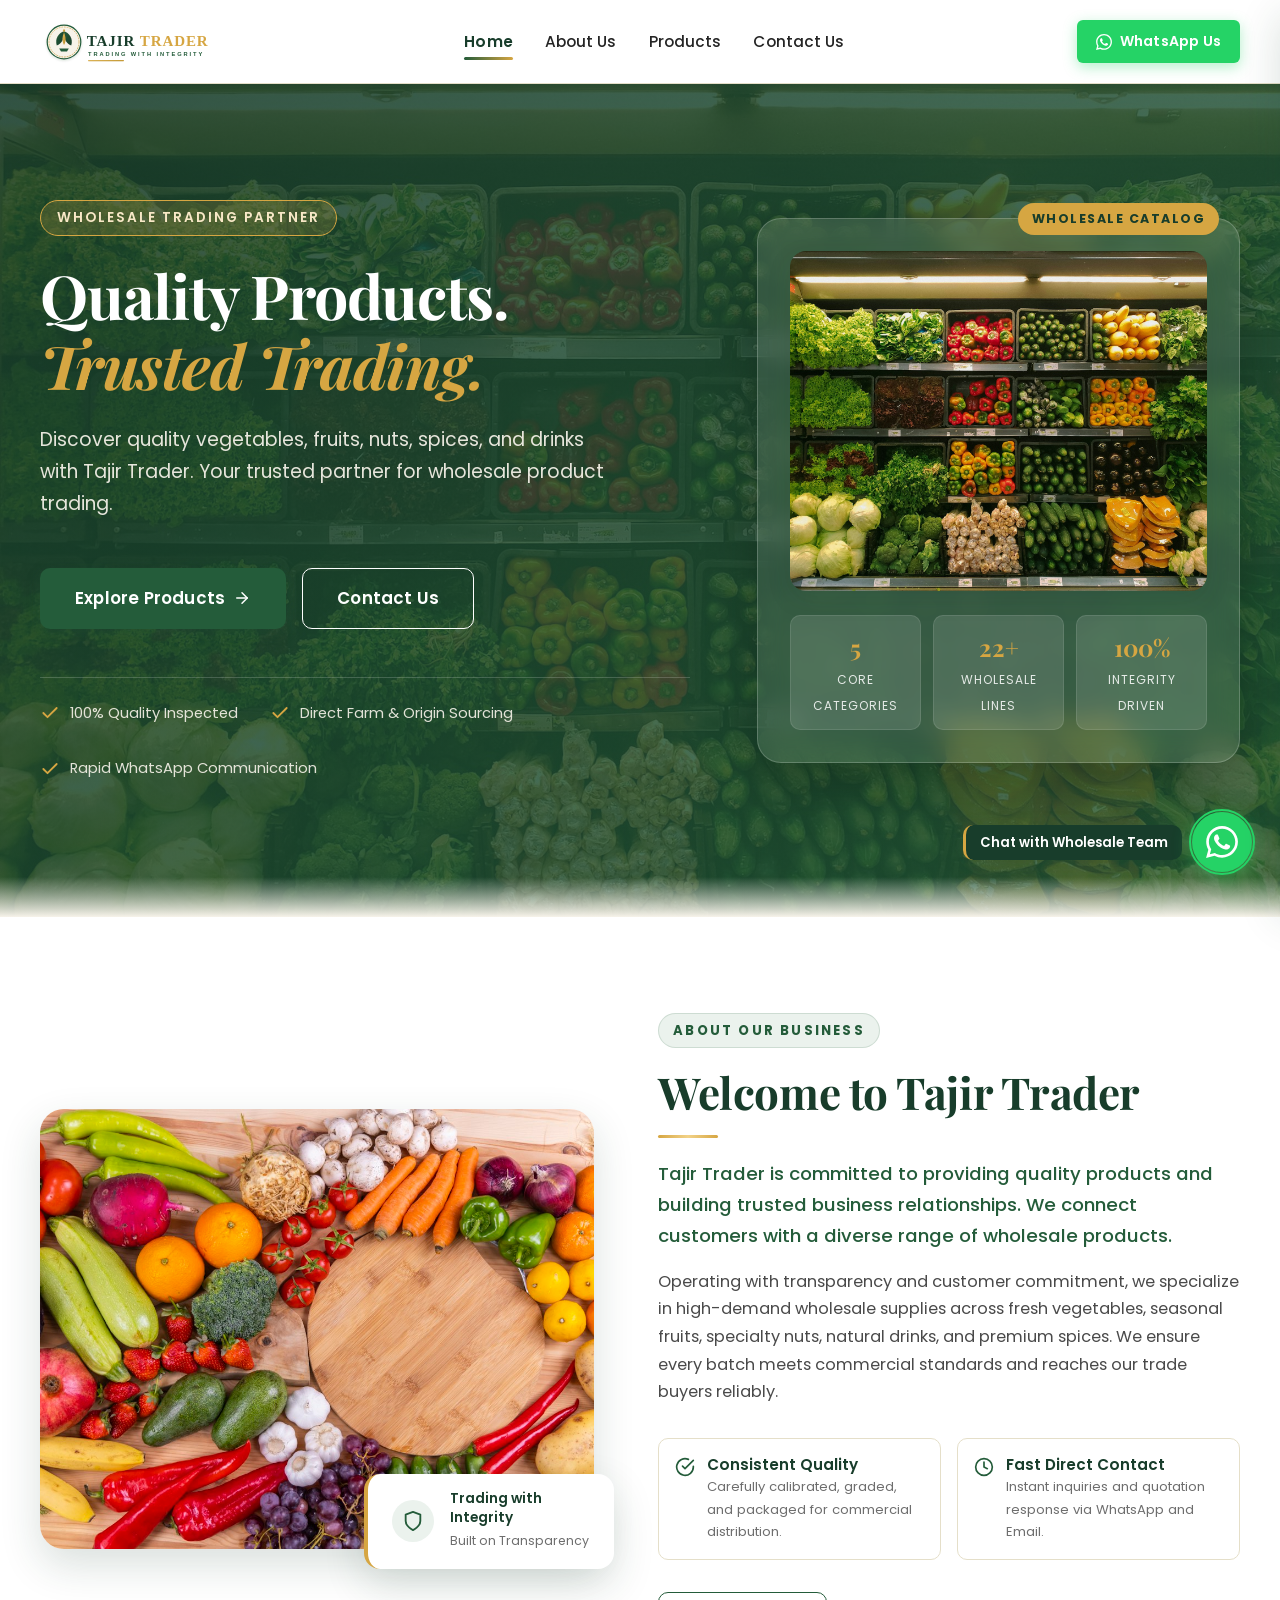
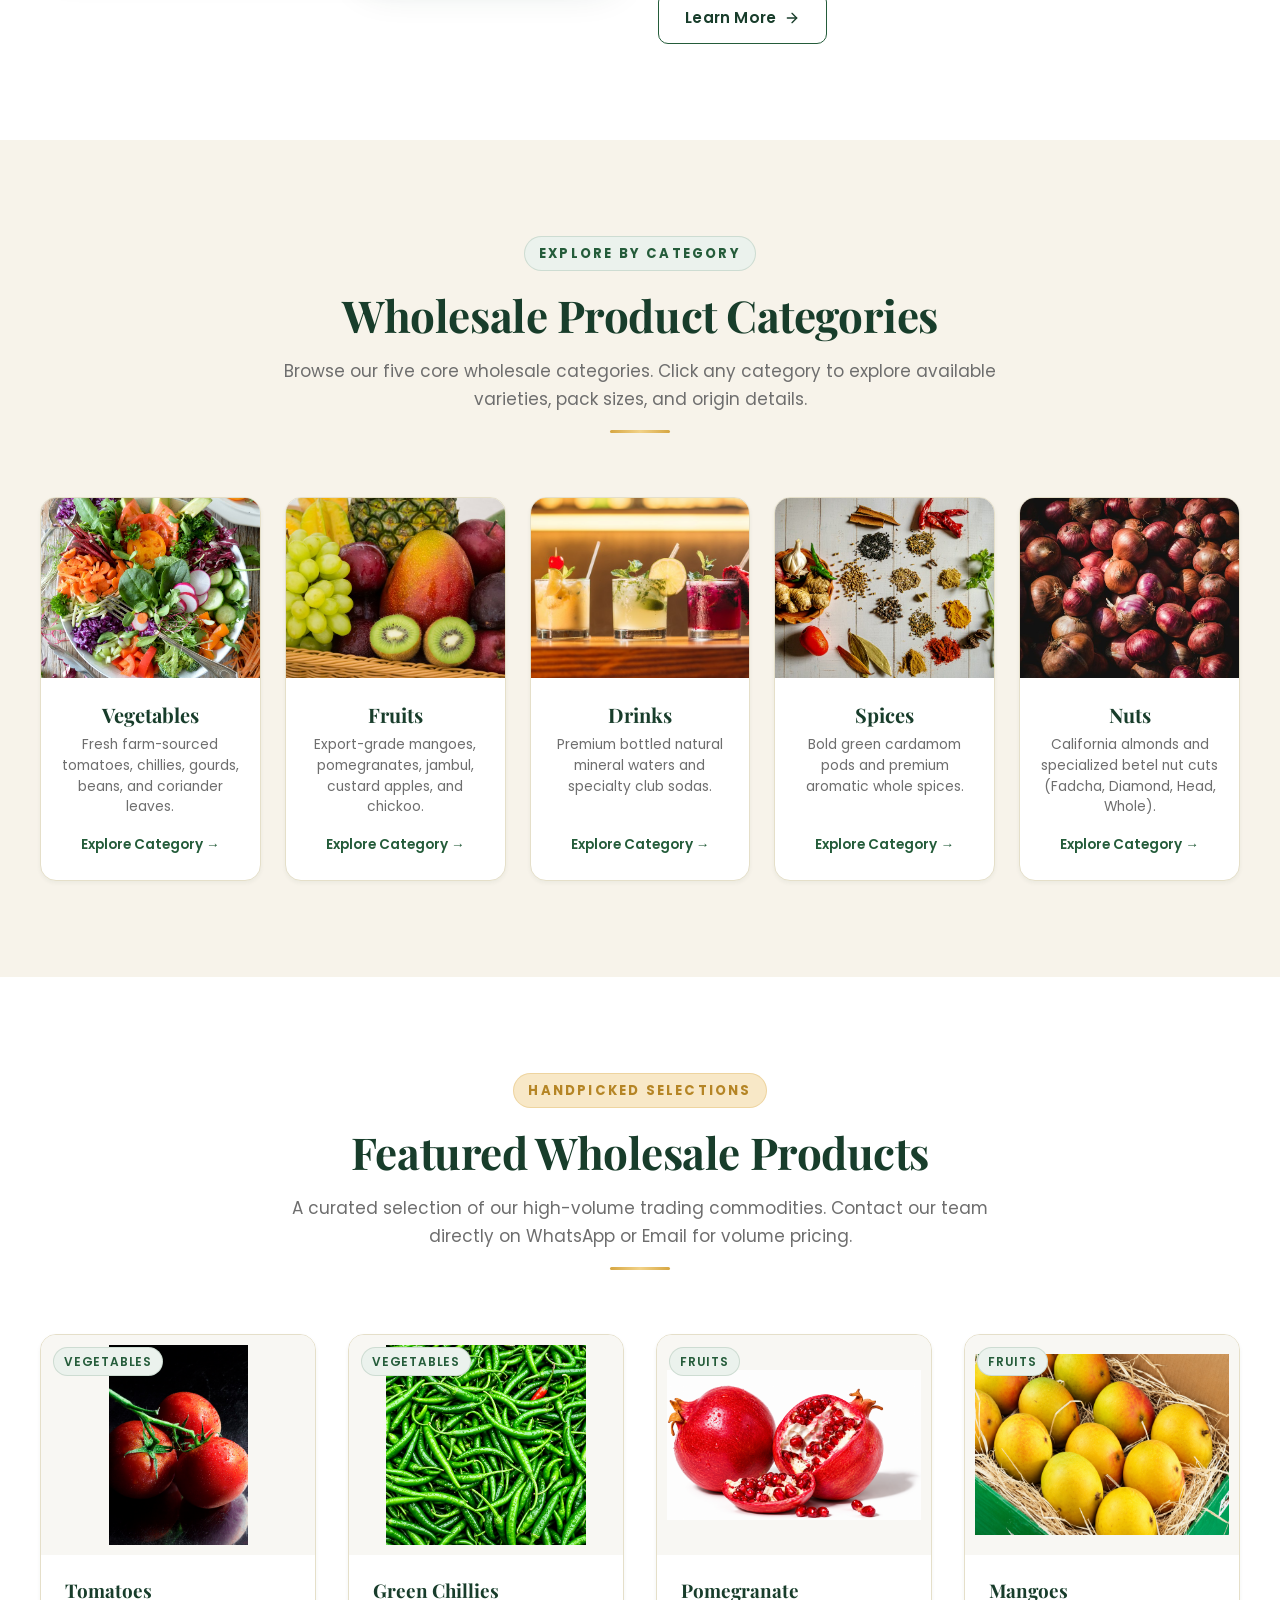
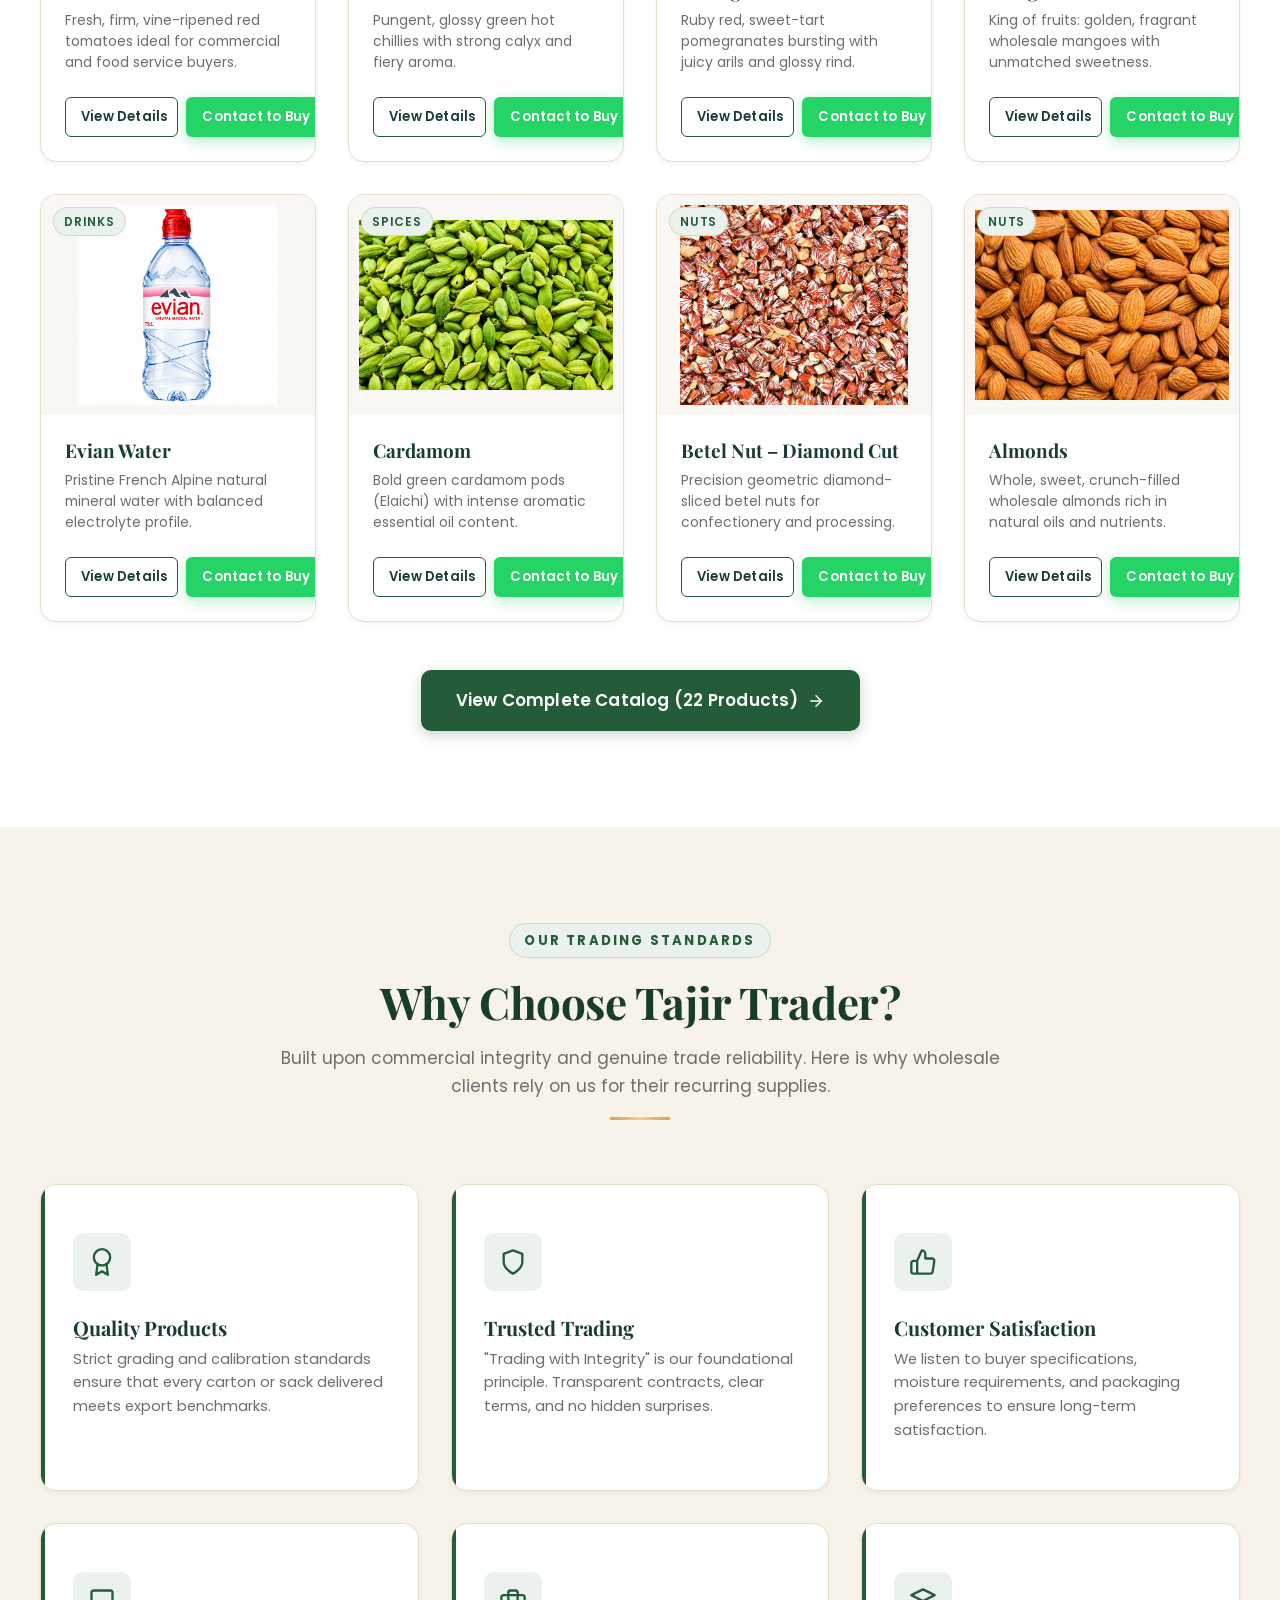
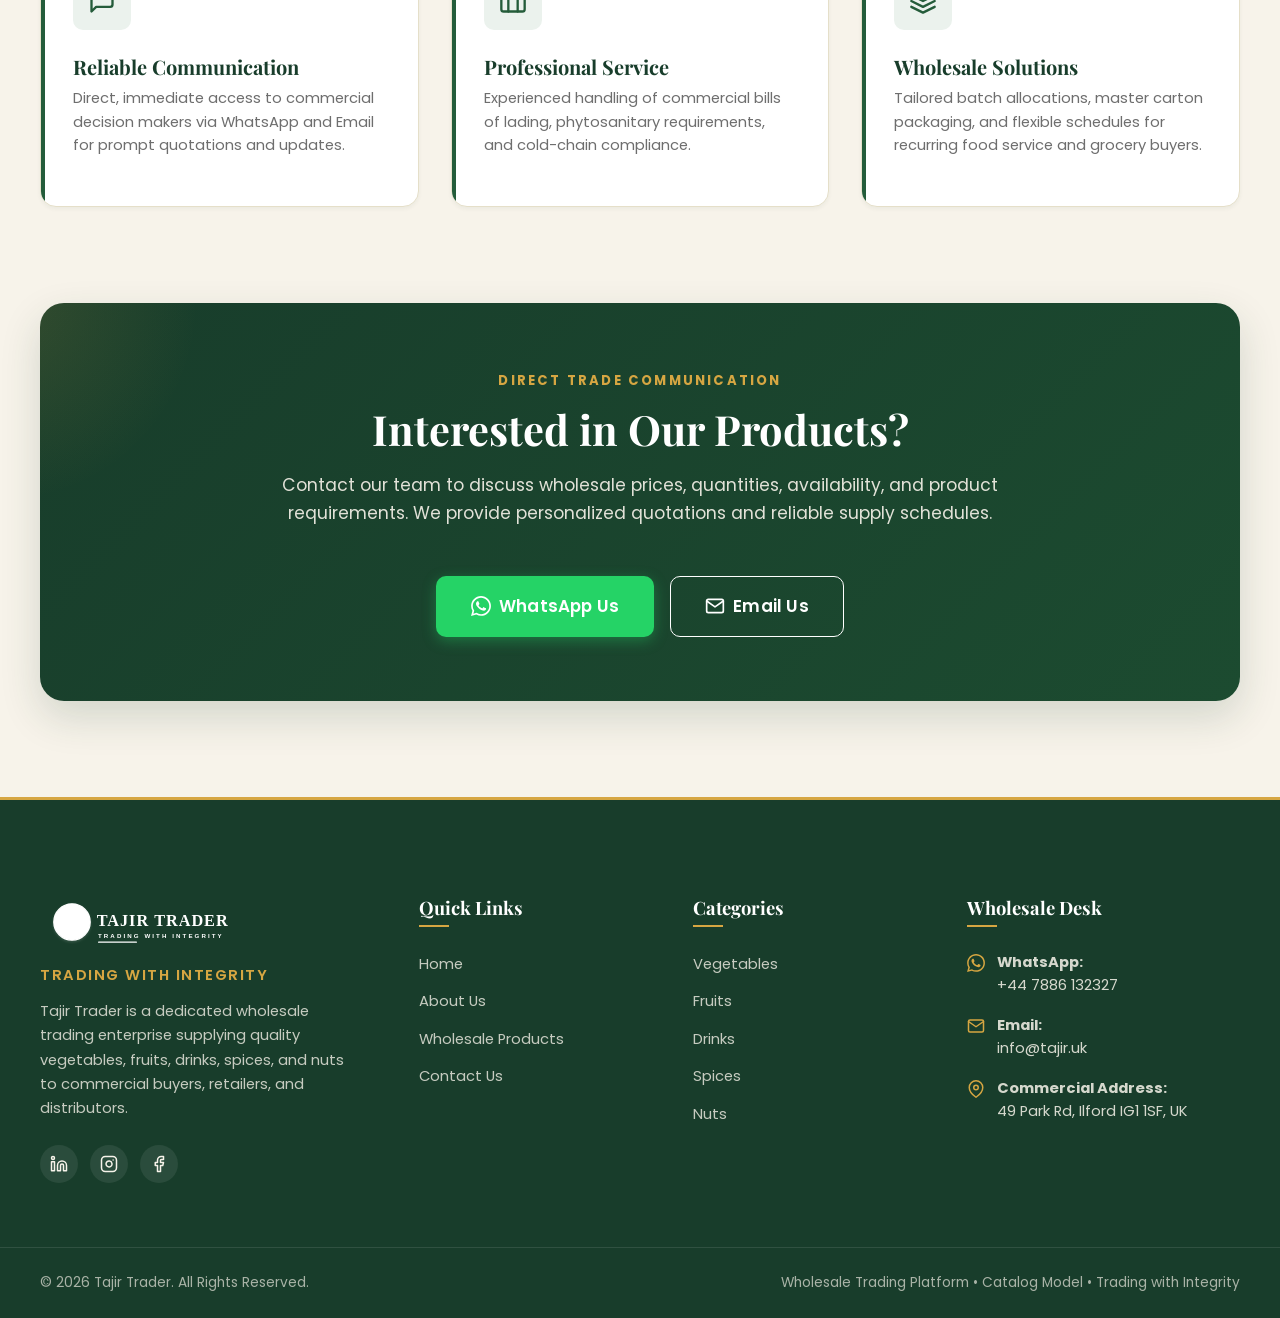
==== index.html @ 96a00ae2 "Initial commit" ====
<!DOCTYPE html>
<html lang="en">

<head>
    <meta charset="UTF-8">
    <meta name="viewport" content="width=device-width, initial-scale=1.0">
    <title>Tajir Trader — Quality Products. Trusted Trading. | Wholesale Product Catalog</title>
    <meta name="description"
        content="Discover premium wholesale vegetables, fruits, nuts, spices, and drinks with Tajir Trader. Trading with integrity for commercial partners worldwide.">
    <meta name="keywords"
        content="Tajir Trader, wholesale trading, wholesale vegetables, wholesale fruits, wholesale nuts, wholesale spices, wholesale drinks, bulk supply">

    <!-- Open Graph Metadata -->
    <meta property="og:title" content="Tajir Trader — Wholesale Trading Website">
    <meta property="og:description"
        content="Trading with Integrity. Explore our wholesale catalog of vegetables, fruits, drinks, spices, and nuts. Contact directly via WhatsApp or Email.">
    <meta property="og:type" content="website">
    <meta property="og:image" content="assets/images/hero-banner.jpg">

    <!-- Favicon -->
    <link rel="icon" type="image/svg+xml" href="assets/icons/favicon.svg">
    <link rel="alternate icon" type="image/png" href="assets/icons/favicon.png">

    <!-- Google Fonts -->
    <link rel="preconnect" href="https://fonts.googleapis.com">
    <link rel="preconnect" href="https://fonts.gstatic.com" crossorigin>
    <link
        href="https://fonts.googleapis.com/css2?family=Playfair+Display:ital,wght@0,600;0,700;0,800;1,600&family=Poppins:wght@400;500;600;700&display=swap"
        rel="stylesheet">

    <!-- Stylesheets -->
    <link rel="stylesheet" href="css/style.css">
    <link rel="stylesheet" href="css/responsive.css">
</head>

<body>

    <!-- ====================================================================
         SECTION 1: SITE HEADER
         ==================================================================== -->
    <header class="site-header" id="siteHeader">
        <div class="container header-container">
            <!-- Brand Identity -->
            <a href="index.html" class="brand-link" aria-label="Tajir Trader — Homepage">
                <img src="assets/images/logo.svg" alt="Tajir Trader Logo" class="brand-logo-img" width="220"
                    height="55">
            </a>

            <!-- Desktop Navigation -->
            <nav class="main-nav" aria-label="Primary Navigation">
                <ul class="nav-list">
                    <li><a href="index.html" class="nav-link active">Home</a></li>
                    <li><a href="about.html" class="nav-link">About Us</a></li>
                    <li><a href="products.html" class="nav-link">Products</a></li>
                    <li><a href="contact.html" class="nav-link">Contact Us</a></li>
                </ul>
            </nav>

            <!-- Quick WhatsApp Action & Mobile Toggle -->
            <div class="header-actions">
                <button type="button" class="btn btn-whatsapp btn-sm header-cta-btn" onclick="contactOnWhatsApp('')"
                    title="Chat directly with our wholesale team">
                    <svg xmlns="http://www.w3.org/2000/svg" width="16" height="16" viewBox="0 0 24 24"
                        fill="currentColor">
                        <path
                            d="M.057 24l1.687-6.163c-1.041-1.804-1.588-3.849-1.587-5.946.003-6.556 5.338-11.891 11.893-11.891 3.181.001 6.167 1.24 8.413 3.488 2.245 2.248 3.481 5.236 3.48 8.414-.003 6.557-5.338 11.892-11.893 11.892-1.99-.001-3.951-.5-5.688-1.448l-6.305 1.654zm6.597-3.807c1.676.995 3.276 1.591 5.392 1.592 5.448 0 9.886-4.434 9.889-9.885.002-5.462-4.415-9.89-9.881-9.892-5.452 0-9.887 4.434-9.889 9.884-.001 2.225.651 3.891 1.746 5.634l-.999 3.648 3.742-.981zm11.387-5.464c-.074-.124-.272-.198-.57-.347-.297-.149-1.758-.868-2.031-.967-.272-.099-.47-.149-.669.149-.198.297-.768.967-.941 1.165-.173.198-.347.223-.644.074-.297-.149-1.255-.462-2.39-1.475-.883-.788-1.48-1.761-1.653-2.059-.173-.297-.018-.458.13-.606.134-.133.297-.347.446-.521.151-.172.2-.296.3-.495.099-.198.05-.372-.025-.521-.075-.148-.669-1.611-.916-2.206-.242-.579-.487-.501-.669-.51l-.57-.01c-.198 0-.52.074-.792.372s-1.04 1.016-1.04 2.479 1.065 2.876 1.213 3.074c.149.198 2.095 3.2 5.076 4.487.709.306 1.263.489 1.694.626.712.226 1.36.194 1.872.118.571-.085 1.758-.719 2.006-1.413.248-.695.248-1.29.173-1.414z" />
                    </svg>
                    <span class="btn-text">WhatsApp Us</span>
                </button>
                <button type="button" class="menu-toggle" id="menuToggle" aria-label="Toggle navigation menu"
                    aria-expanded="false">
                    <span class="hamburger-box">
                        <span class="hamburger-line"></span>
                        <span class="hamburger-line"></span>
                        <span class="hamburger-line"></span>
                    </span>
                </button>
            </div>
        </div>
    </header>

    <!-- Mobile Navigation Drawer -->
    <div class="mobile-nav-backdrop" id="mobileNavBackdrop"></div>
    <div class="mobile-nav-drawer" id="mobileNavDrawer" aria-hidden="true">
        <div>
            <div class="mobile-nav-header">
                <img src="assets/images/logo.svg" alt="Tajir Trader Logo" style="height: 38px; width: auto;">
                <button type="button" class="mobile-nav-close-btn" id="mobileNavClose" aria-label="Close navigation menu">&times;</button>
            </div>
            <ul class="mobile-nav-list">
                <li><a href="index.html" class="mobile-nav-link active">Home <span>&rarr;</span></a></li>
                <li><a href="about.html" class="mobile-nav-link">About Us <span>&rarr;</span></a></li>
                <li><a href="products.html" class="mobile-nav-link">Products <span>&rarr;</span></a></li>
                <li><a href="contact.html" class="mobile-nav-link">Contact Us <span>&rarr;</span></a></li>
            </ul>
        </div>
        <div class="mobile-nav-contact">
            <button type="button" class="btn btn-whatsapp" onclick="contactOnWhatsApp('')" style="width: 100%;">
                WhatsApp Inquiry
            </button>
            <a href="mailto:info@tajir.uk?subject=General%20Wholesale%20Inquiry%20%E2%80%93%20Tajir%20Trader" class="btn btn-secondary" onclick="contactByEmail(''); return true;" target="_blank" rel="noopener noreferrer" style="width: 100%; display: flex; align-items: center; justify-content: center;">
                Email Inquiries
            </a>
        </div>
    </div>

    <main>
        <!-- ====================================================================
             SECTION 2: HERO SECTION
             ==================================================================== -->
        <section class="hero-section">
            <div class="container hero-grid">
                <div class="hero-content">
                    <span class="hero-tag">Wholesale Trading Partner</span>
                    <h1 class="hero-title">
                        Quality Products. <span>Trusted Trading.</span>
                    </h1>
                    <p class="hero-description">
                        Discover quality vegetables, fruits, nuts, spices, and drinks with Tajir Trader. Your trusted
                        partner for wholesale product trading.
                    </p>
                    <div class="hero-actions">
                        <a href="products.html" class="btn btn-primary btn-lg">
                            Explore Products
                            <svg xmlns="http://www.w3.org/2000/svg" width="18" height="18" viewBox="0 0 24 24"
                                fill="none" stroke="currentColor" stroke-width="2" stroke-linecap="round"
                                stroke-linejoin="round">
                                <line x1="5" y1="12" x2="19" y2="12"></line>
                                <polyline points="12 5 19 12 12 19"></polyline>
                            </svg>
                        </a>
                        <a href="contact.html" class="btn btn-outline-white btn-lg">
                            Contact Us
                        </a>
                    </div>
                    <div class="hero-highlights">
                        <div class="highlight-item">
                            <svg xmlns="http://www.w3.org/2000/svg" width="20" height="20" viewBox="0 0 24 24"
                                fill="none" stroke="currentColor" stroke-width="2.2" stroke-linecap="round"
                                stroke-linejoin="round">
                                <polyline points="20 6 9 17 4 12"></polyline>
                            </svg>
                            <span>100% Quality Inspected</span>
                        </div>
                        <div class="highlight-item">
                            <svg xmlns="http://www.w3.org/2000/svg" width="20" height="20" viewBox="0 0 24 24"
                                fill="none" stroke="currentColor" stroke-width="2.2" stroke-linecap="round"
                                stroke-linejoin="round">
                                <polyline points="20 6 9 17 4 12"></polyline>
                            </svg>
                            <span>Direct Farm & Origin Sourcing</span>
                        </div>
                        <div class="highlight-item">
                            <svg xmlns="http://www.w3.org/2000/svg" width="20" height="20" viewBox="0 0 24 24"
                                fill="none" stroke="currentColor" stroke-width="2.2" stroke-linecap="round"
                                stroke-linejoin="round">
                                <polyline points="20 6 9 17 4 12"></polyline>
                            </svg>
                            <span>Rapid WhatsApp Communication</span>
                        </div>
                    </div>
                </div>

                <div class="hero-visual">
                    <div class="hero-card-stack">
                        <span class="hero-badge-overlay">Wholesale Catalog</span>
                        <div class="hero-produce-montage">
                            <img src="assets/images/hero-banner.jpg"
                                alt="Fresh Wholesale Produce Display — Tajir Trader" width="600" height="340">
                        </div>
                        <div class="hero-stats-bar">
                            <div class="hero-stat-box">
                                <span class="stat-num">5</span>
                                <span class="stat-label">Core Categories</span>
                            </div>
                            <div class="hero-stat-box">
                                <span class="stat-num">22+</span>
                                <span class="stat-label">Wholesale Lines</span>
                            </div>
                            <div class="hero-stat-box">
                                <span class="stat-num">100%</span>
                                <span class="stat-label">Integrity Driven</span>
                            </div>
                        </div>
                    </div>
                </div>
            </div>
        </section>

        <!-- ====================================================================
             SECTION 3: ABOUT INTRODUCTION
             ==================================================================== -->
        <section class="section section-alt">
            <div class="container">
                <div class="welcome-grid">
                    <div class="welcome-image-wrapper">
                        <img src="assets/images/about.jpg" alt="Wholesale Produce Harvest — Tajir Trader"
                            class="welcome-main-img" width="560" height="440" loading="lazy">
                        <div class="welcome-floating-badge">
                            <div class="badge-icon">
                                <svg xmlns="http://www.w3.org/2000/svg" width="22" height="22" viewBox="0 0 24 24"
                                    fill="none" stroke="currentColor" stroke-width="2" stroke-linecap="round"
                                    stroke-linejoin="round">
                                    <path d="M12 22s8-4 8-10V5l-8-3-8 3v7c0 6 8 10 8 10z"></path>
                                </svg>
                            </div>
                            <div>
                                <p>Trading with Integrity</p>
                                <span style="font-size: 0.78rem; color: #6E6E6E;">Built on Transparency</span>
                            </div>
                        </div>
                    </div>

                    <div class="welcome-text-content">
                        <span class="section-tag">About Our Business</span>
                        <h2 class="section-title">Welcome to Tajir Trader</h2>
                        <div class="gold-divider" style="margin: 0 0 20px 0;"></div>
                        <p class="welcome-lead">
                            Tajir Trader is committed to providing quality products and building trusted business
                            relationships. We connect customers with a diverse range of wholesale products.
                        </p>
                        <p>
                            Operating with transparency and customer commitment, we specialize in high-demand wholesale
                            supplies across fresh vegetables, seasonal fruits, specialty nuts, natural drinks, and
                            premium spices. We ensure every batch meets commercial standards and reaches our trade
                            buyers reliably.
                        </p>

                        <div class="welcome-pillars">
                            <div class="pillar-box">
                                <svg xmlns="http://www.w3.org/2000/svg" width="20" height="20" viewBox="0 0 24 24"
                                    fill="none" stroke="currentColor" stroke-width="2" stroke-linecap="round"
                                    stroke-linejoin="round">
                                    <path d="M22 11.08V12a10 10 0 1 1-5.93-9.14"></path>
                                    <polyline points="22 4 12 14.01 9 11.01"></polyline>
                                </svg>
                                <div>
                                    <h4>Consistent Quality</h4>
                                    <p>Carefully calibrated, graded, and packaged for commercial distribution.</p>
                                </div>
                            </div>
                            <div class="pillar-box">
                                <svg xmlns="http://www.w3.org/2000/svg" width="20" height="20" viewBox="0 0 24 24"
                                    fill="none" stroke="currentColor" stroke-width="2" stroke-linecap="round"
                                    stroke-linejoin="round">
                                    <circle cx="12" cy="12" r="10"></circle>
                                    <polyline points="12 6 12 12 16 14"></polyline>
                                </svg>
                                <div>
                                    <h4>Fast Direct Contact</h4>
                                    <p>Instant inquiries and quotation response via WhatsApp and Email.</p>
                                </div>
                            </div>
                        </div>

                        <a href="about.html" class="btn btn-secondary">
                            Learn More
                            <svg xmlns="http://www.w3.org/2000/svg" width="16" height="16" viewBox="0 0 24 24"
                                fill="none" stroke="currentColor" stroke-width="2" stroke-linecap="round"
                                stroke-linejoin="round">
                                <line x1="5" y1="12" x2="19" y2="12"></line>
                                <polyline points="12 5 19 12 12 19"></polyline>
                            </svg>
                        </a>
                    </div>
                </div>
            </div>
        </section>

        <!-- ====================================================================
             SECTION 4: PRODUCT CATEGORIES
             ==================================================================== -->
        <section class="section section-warm">
            <div class="container">
                <div class="section-header">
                    <span class="section-tag">Explore By Category</span>
                    <h2 class="section-title">Wholesale Product Categories</h2>
                    <p class="section-subtitle">
                        Browse our five core wholesale categories. Click any category to explore available varieties,
                        pack sizes, and origin details.
                    </p>
                    <div class="gold-divider"></div>
                </div>

                <div class="categories-grid">
                    <!-- Vegetables -->
                    <a href="products.html?category=Vegetables" class="category-card">
                        <div class="category-img-container">
                            <img src="assets/images/vegetables.jpg" alt="Wholesale Vegetables" loading="lazy">
                        </div>
                        <div class="category-body">
                            <h3 class="category-title">Vegetables</h3>
                            <p class="category-desc">Fresh farm-sourced tomatoes, chillies, gourds, beans, and coriander
                                leaves.</p>
                            <span class="category-btn">
                                Explore Category &rarr;
                            </span>
                        </div>
                    </a>

                    <!-- Fruits -->
                    <a href="products.html?category=Fruits" class="category-card">
                        <div class="category-img-container">
                            <img src="assets/images/fruits.jpg" alt="Wholesale Fruits" loading="lazy">
                        </div>
                        <div class="category-body">
                            <h3 class="category-title">Fruits</h3>
                            <p class="category-desc">Export-grade mangoes, pomegranates, jambul, custard apples, and
                                chickoo.</p>
                            <span class="category-btn">
                                Explore Category &rarr;
                            </span>
                        </div>
                    </a>

                    <!-- Drinks -->
                    <a href="products.html?category=Drinks" class="category-card">
                        <div class="category-img-container">
                            <img src="assets/images/drinks.jpg" alt="Wholesale Drinks" loading="lazy">
                        </div>
                        <div class="category-body">
                            <h3 class="category-title">Drinks</h3>
                            <p class="category-desc">Premium bottled natural mineral waters and specialty club sodas.
                            </p>
                            <span class="category-btn">
                                Explore Category &rarr;
                            </span>
                        </div>
                    </a>

                    <!-- Spices -->
                    <a href="products.html?category=Spices" class="category-card">
                        <div class="category-img-container">
                            <img src="assets/images/spices.jpg" alt="Wholesale Spices" loading="lazy">
                        </div>
                        <div class="category-body">
                            <h3 class="category-title">Spices</h3>
                            <p class="category-desc">Bold green cardamom pods and premium aromatic whole spices.</p>
                            <span class="category-btn">
                                Explore Category &rarr;
                            </span>
                        </div>
                    </a>

                    <!-- Nuts -->
                    <a href="products.html?category=Nuts" class="category-card">
                        <div class="category-img-container">
                            <img src="assets/images/nuts.jpg" alt="Wholesale Nuts" loading="lazy">
                        </div>
                        <div class="category-body">
                            <h3 class="category-title">Nuts</h3>
                            <p class="category-desc">California almonds and specialized betel nut cuts (Fadcha, Diamond,
                                Head, Whole).</p>
                            <span class="category-btn">
                                Explore Category &rarr;
                            </span>
                        </div>
                    </a>
                </div>
            </div>
        </section>

        <!-- ====================================================================
             SECTION 5: FEATURED PRODUCTS
             ==================================================================== -->
        <section class="section section-alt">
            <div class="container">
                <div class="section-header">
                    <span class="section-tag gold">Handpicked Selections</span>
                    <h2 class="section-title">Featured Wholesale Products</h2>
                    <p class="section-subtitle">
                        A curated selection of our high-volume trading commodities. Contact our team directly on
                        WhatsApp or Email for volume pricing.
                    </p>
                    <div class="gold-divider"></div>
                </div>

                <div class="products-grid" id="featuredProductsGrid">
                    <!-- Populated dynamically by js/products.js -->
                </div>

                <div style="text-align: center; margin-top: 48px;">
                    <a href="products.html" class="btn btn-primary btn-lg">
                        View Complete Catalog (22 Products)
                        <svg xmlns="http://www.w3.org/2000/svg" width="18" height="18" viewBox="0 0 24 24" fill="none"
                            stroke="currentColor" stroke-width="2" stroke-linecap="round" stroke-linejoin="round">
                            <line x1="5" y1="12" x2="19" y2="12"></line>
                            <polyline points="12 5 19 12 12 19"></polyline>
                        </svg>
                    </a>
                </div>
            </div>
        </section>

        <!-- ====================================================================
             SECTION 6: WHY CHOOSE US
             ==================================================================== -->
        <section class="section section-warm">
            <div class="container">
                <div class="section-header">
                    <span class="section-tag">Our Trading Standards</span>
                    <h2 class="section-title">Why Choose Tajir Trader?</h2>
                    <p class="section-subtitle">
                        Built upon commercial integrity and genuine trade reliability. Here is why wholesale clients
                        rely on us for their recurring supplies.
                    </p>
                    <div class="gold-divider"></div>
                </div>

                <div class="advantages-grid">
                    <!-- 1 -->
                    <div class="advantage-card">
                        <div class="advantage-icon-box">
                            <svg xmlns="http://www.w3.org/2000/svg" width="28" height="28" viewBox="0 0 24 24"
                                fill="none" stroke="currentColor" stroke-width="2" stroke-linecap="round"
                                stroke-linejoin="round">
                                <circle cx="12" cy="8" r="7"></circle>
                                <polyline points="8.21 13.89 7 23 12 20 17 23 15.79 13.88"></polyline>
                            </svg>
                        </div>
                        <h3 class="advantage-title">Quality Products</h3>
                        <p class="advantage-desc">
                            Strict grading and calibration standards ensure that every carton or sack delivered meets
                            export benchmarks.
                        </p>
                    </div>

                    <!-- 2 -->
                    <div class="advantage-card">
                        <div class="advantage-icon-box">
                            <svg xmlns="http://www.w3.org/2000/svg" width="28" height="28" viewBox="0 0 24 24"
                                fill="none" stroke="currentColor" stroke-width="2" stroke-linecap="round"
                                stroke-linejoin="round">
                                <path d="M12 22s8-4 8-10V5l-8-3-8 3v7c0 6 8 10 8 10z"></path>
                            </svg>
                        </div>
                        <h3 class="advantage-title">Trusted Trading</h3>
                        <p class="advantage-desc">
                            "Trading with Integrity" is our foundational principle. Transparent contracts, clear terms,
                            and no hidden surprises.
                        </p>
                    </div>

                    <!-- 3 -->
                    <div class="advantage-card">
                        <div class="advantage-icon-box">
                            <svg xmlns="http://www.w3.org/2000/svg" width="28" height="28" viewBox="0 0 24 24"
                                fill="none" stroke="currentColor" stroke-width="2" stroke-linecap="round"
                                stroke-linejoin="round">
                                <path
                                    d="M14 9V5a3 3 0 0 0-3-3l-4 9v11h11.28a2 2 0 0 0 2-1.7l1.38-9a2 2 0 0 0-2-2.3zM7 22H4a2 2 0 0 1-2-2v-7a2 2 0 0 1 2-2h3">
                                </path>
                            </svg>
                        </div>
                        <h3 class="advantage-title">Customer Satisfaction</h3>
                        <p class="advantage-desc">
                            We listen to buyer specifications, moisture requirements, and packaging preferences to
                            ensure long-term satisfaction.
                        </p>
                    </div>

                    <!-- 4 -->
                    <div class="advantage-card">
                        <div class="advantage-icon-box">
                            <svg xmlns="http://www.w3.org/2000/svg" width="28" height="28" viewBox="0 0 24 24"
                                fill="none" stroke="currentColor" stroke-width="2" stroke-linecap="round"
                                stroke-linejoin="round">
                                <path d="M21 15a2 2 0 0 1-2 2H7l-4 4V5a2 2 0 0 1 2-2h14a2 2 0 0 1 2 2z"></path>
                            </svg>
                        </div>
                        <h3 class="advantage-title">Reliable Communication</h3>
                        <p class="advantage-desc">
                            Direct, immediate access to commercial decision makers via WhatsApp and Email for prompt
                            quotations and updates.
                        </p>
                    </div>

                    <!-- 5 -->
                    <div class="advantage-card">
                        <div class="advantage-icon-box">
                            <svg xmlns="http://www.w3.org/2000/svg" width="28" height="28" viewBox="0 0 24 24"
                                fill="none" stroke="currentColor" stroke-width="2" stroke-linecap="round"
                                stroke-linejoin="round">
                                <rect x="2" y="7" width="20" height="14" rx="2" ry="2"></rect>
                                <path d="M16 21V5a2 2 0 0 0-2-2h-4a2 2 0 0 0-2 2v16"></path>
                            </svg>
                        </div>
                        <h3 class="advantage-title">Professional Service</h3>
                        <p class="advantage-desc">
                            Experienced handling of commercial bills of lading, phytosanitary requirements, and
                            cold-chain compliance.
                        </p>
                    </div>

                    <!-- 6 -->
                    <div class="advantage-card">
                        <div class="advantage-icon-box">
                            <svg xmlns="http://www.w3.org/2000/svg" width="28" height="28" viewBox="0 0 24 24"
                                fill="none" stroke="currentColor" stroke-width="2" stroke-linecap="round"
                                stroke-linejoin="round">
                                <polygon points="12 2 2 7 12 12 22 7 12 2"></polygon>
                                <polyline points="2 17 12 22 22 17"></polyline>
                                <polyline points="2 12 12 17 22 12"></polyline>
                            </svg>
                        </div>
                        <h3 class="advantage-title">Wholesale Solutions</h3>
                        <p class="advantage-desc">
                            Tailored batch allocations, master carton packaging, and flexible schedules for recurring
                            food service and grocery buyers.
                        </p>
                    </div>
                </div>
            </div>
        </section>

        <!-- ====================================================================
             SECTION 7: CONTACT CTA
             ==================================================================== -->
        <section class="section" style="padding-top: 0;">
            <div class="container">
                <div class="cta-banner">
                    <div class="cta-content">
                        <span class="cta-tag">Direct Trade Communication</span>
                        <h2 class="cta-title">Interested in Our Products?</h2>
                        <p class="cta-desc">
                            Contact our team to discuss wholesale prices, quantities, availability, and product
                            requirements. We provide personalized quotations and reliable supply schedules.
                        </p>
                        <div class="cta-actions">
                            <button type="button" class="btn btn-whatsapp btn-lg" onclick="contactOnWhatsApp('')">
                                <svg xmlns="http://www.w3.org/2000/svg" width="20" height="20" viewBox="0 0 24 24"
                                    fill="currentColor">
                                    <path
                                        d="M.057 24l1.687-6.163c-1.041-1.804-1.588-3.849-1.587-5.946.003-6.556 5.338-11.891 11.893-11.891 3.181.001 6.167 1.24 8.413 3.488 2.245 2.248 3.481 5.236 3.48 8.414-.003 6.557-5.338 11.892-11.893 11.892-1.99-.001-3.951-.5-5.688-1.448l-6.305 1.654zm6.597-3.807c1.676.995 3.276 1.591 5.392 1.592 5.448 0 9.886-4.434 9.889-9.885.002-5.462-4.415-9.89-9.881-9.892-5.452 0-9.887 4.434-9.889 9.884-.001 2.225.651 3.891 1.746 5.634l-.999 3.648 3.742-.981zm11.387-5.464c-.074-.124-.272-.198-.57-.347-.297-.149-1.758-.868-2.031-.967-.272-.099-.47-.149-.669.149-.198.297-.768.967-.941 1.165-.173.198-.347.223-.644.074-.297-.149-1.255-.462-2.39-1.475-.883-.788-1.48-1.761-1.653-2.059-.173-.297-.018-.458.13-.606.134-.133.297-.347.446-.521.151-.172.2-.296.3-.495.099-.198.05-.372-.025-.521-.075-.148-.669-1.611-.916-2.206-.242-.579-.487-.501-.669-.51l-.57-.01c-.198 0-.52.074-.792.372s-1.04 1.016-1.04 2.479 1.065 2.876 1.213 3.074c.149.198 2.095 3.2 5.076 4.487.709.306 1.263.489 1.694.626.712.226 1.36.194 1.872.118.571-.085 1.758-.719 2.006-1.413.248-.695.248-1.29.173-1.414z" />
                                </svg>
                                WhatsApp Us
                            </button>
                            <a href="mailto:info@tajir.uk?subject=General%20Wholesale%20Inquiry%20%E2%80%93%20Tajir%20Trader" class="btn btn-outline-white btn-lg" onclick="contactByEmail(''); return true;" target="_blank" rel="noopener noreferrer">
                                <svg xmlns="http://www.w3.org/2000/svg" width="20" height="20" viewBox="0 0 24 24"
                                    fill="none" stroke="currentColor" stroke-width="2" stroke-linecap="round"
                                    stroke-linejoin="round">
                                    <path
                                        d="M4 4h16c1.1 0 2 .9 2 2v12c0 1.1-.9 2-2 2H4c-1.1 0-2-.9-2-2V6c0-1.1.9-2 2-2z">
                                    </path>
                                    <polyline points="22,6 12,13 2,6"></polyline>
                                </svg>
                                Email Us
                            </a>
                        </div>
                    </div>
                </div>
            </div>
        </section>
    </main>

    <!-- ====================================================================
         SECTION 8: SITE FOOTER
         ==================================================================== -->
    <footer class="site-footer">
        <div class="container footer-grid">
            <!-- Brand & Intro -->
            <div class="footer-brand">
                <a href="index.html">
                    <img src="assets/images/logo.svg" alt="Tajir Trader" class="footer-logo-img" width="220"
                        height="55">
                </a>
                <p class="footer-tagline">Trading with Integrity</p>
                <p class="footer-intro">
                    Tajir Trader is a dedicated wholesale trading enterprise supplying quality vegetables, fruits,
                    drinks, spices, and nuts to commercial buyers, retailers, and distributors.
                </p>
                <div class="footer-social-links">
                    <a href="https://linkedin.com" target="_blank" rel="noopener noreferrer" class="footer-social-btn"
                        aria-label="LinkedIn">
                        <svg xmlns="http://www.w3.org/2000/svg" width="18" height="18" viewBox="0 0 24 24" fill="none"
                            stroke="currentColor" stroke-width="2" stroke-linecap="round" stroke-linejoin="round">
                            <path d="M16 8a6 6 0 0 1 6 6v7h-4v-7a2 2 0 0 0-2-2 2 2 0 0 0-2 2v7h-4v-7a6 6 0 0 1 6-6z">
                            </path>
                            <rect x="2" y="9" width="4" height="12"></rect>
                            <circle cx="4" cy="4" r="2"></circle>
                        </svg>
                    </a>
                    <a href="https://instagram.com" target="_blank" rel="noopener noreferrer" class="footer-social-btn"
                        aria-label="Instagram">
                        <svg xmlns="http://www.w3.org/2000/svg" width="18" height="18" viewBox="0 0 24 24" fill="none"
                            stroke="currentColor" stroke-width="2" stroke-linecap="round" stroke-linejoin="round">
                            <rect x="2" y="2" width="20" height="20" rx="5" ry="5"></rect>
                            <path d="M16 11.37A4 4 0 1 1 12.63 8 4 4 0 0 1 16 11.37z"></path>
                            <line x1="17.5" y1="6.5" x2="17.51" y2="6.5"></line>
                        </svg>
                    </a>
                    <a href="https://facebook.com" target="_blank" rel="noopener noreferrer" class="footer-social-btn"
                        aria-label="Facebook">
                        <svg xmlns="http://www.w3.org/2000/svg" width="18" height="18" viewBox="0 0 24 24" fill="none"
                            stroke="currentColor" stroke-width="2" stroke-linecap="round" stroke-linejoin="round">
                            <path d="M18 2h-3a5 5 0 0 0-5 5v3H7v4h3v8h4v-8h3l1-4h-4V7a1 1 0 0 1 1-1h3z"></path>
                        </svg>
                    </a>
                </div>
            </div>

            <!-- Quick Navigation -->
            <div>
                <h3 class="footer-col-title">Quick Links</h3>
                <ul class="footer-links-list">
                    <li><a href="index.html" class="footer-link">Home</a></li>
                    <li><a href="about.html" class="footer-link">About Us</a></li>
                    <li><a href="products.html" class="footer-link">Wholesale Products</a></li>
                    <li><a href="contact.html" class="footer-link">Contact Us</a></li>
                </ul>
            </div>

            <!-- Product Categories -->
            <div>
                <h3 class="footer-col-title">Categories</h3>
                <ul class="footer-links-list">
                    <li><a href="products.html?category=Vegetables" class="footer-link">Vegetables</a></li>
                    <li><a href="products.html?category=Fruits" class="footer-link">Fruits</a></li>
                    <li><a href="products.html?category=Drinks" class="footer-link">Drinks</a></li>
                    <li><a href="products.html?category=Spices" class="footer-link">Spices</a></li>
                    <li><a href="products.html?category=Nuts" class="footer-link">Nuts</a></li>
                </ul>
            </div>

            <!-- Contact Information -->
            <div>
                <h3 class="footer-col-title">Wholesale Desk</h3>
                <div class="footer-contact-list">
                    <div class="footer-contact-item">
                        <svg xmlns="http://www.w3.org/2000/svg" width="18" height="18" viewBox="0 0 24 24"
                            fill="currentColor">
                            <path
                                d="M.057 24l1.687-6.163c-1.041-1.804-1.588-3.849-1.587-5.946.003-6.556 5.338-11.891 11.893-11.891 3.181.001 6.167 1.24 8.413 3.488 2.245 2.248 3.481 5.236 3.48 8.414-.003 6.557-5.338 11.892-11.893 11.892-1.99-.001-3.951-.5-5.688-1.448l-6.305 1.654zm6.597-3.807c1.676.995 3.276 1.591 5.392 1.592 5.448 0 9.886-4.434 9.889-9.885.002-5.462-4.415-9.89-9.881-9.892-5.452 0-9.887 4.434-9.889 9.884-.001 2.225.651 3.891 1.746 5.634l-.999 3.648 3.742-.981zm11.387-5.464c-.074-.124-.272-.198-.57-.347-.297-.149-1.758-.868-2.031-.967-.272-.099-.47-.149-.669.149-.198.297-.768.967-.941 1.165-.173.198-.347.223-.644.074-.297-.149-1.255-.462-2.39-1.475-.883-.788-1.48-1.761-1.653-2.059-.173-.297-.018-.458.13-.606.134-.133.297-.347.446-.521.151-.172.2-.296.3-.495.099-.198.05-.372-.025-.521-.075-.148-.669-1.611-.916-2.206-.242-.579-.487-.501-.669-.51l-.57-.01c-.198 0-.52.074-.792.372s-1.04 1.016-1.04 2.479 1.065 2.876 1.213 3.074c.149.198 2.095 3.2 5.076 4.487.709.306 1.263.489 1.694.626.712.226 1.36.194 1.872.118.571-.085 1.758-.719 2.006-1.413.248-.695.248-1.29.173-1.414z" />
                        </svg>
                        <div>
                            <strong>WhatsApp:</strong><br>
                            <a href="javascript:void(0)" onclick="contactOnWhatsApp('')" data-tajir="phoneDisplay">+44 7886 132327</a>
                        </div>
                    </div>

                    <div class="footer-contact-item">
                        <svg xmlns="http://www.w3.org/2000/svg" width="18" height="18" viewBox="0 0 24 24" fill="none"
                            stroke="currentColor" stroke-width="2" stroke-linecap="round" stroke-linejoin="round">
                            <path d="M4 4h16c1.1 0 2 .9 2 2v12c0 1.1-.9 2-2 2H4c-1.1 0-2-.9-2-2V6c0-1.1.9-2 2-2z">
                            </path>
                            <polyline points="22,6 12,13 2,6"></polyline>
                        </svg>
                        <div>
                            <strong>Email:</strong><br>
                            <a href="mailto:info@tajir.uk" data-tajir="email">info@tajir.uk</a>
                        </div>
                    </div>

                    <div class="footer-contact-item">
                        <svg xmlns="http://www.w3.org/2000/svg" width="18" height="18" viewBox="0 0 24 24" fill="none"
                            stroke="currentColor" stroke-width="2" stroke-linecap="round" stroke-linejoin="round">
                            <path d="M21 10c0 7-9 13-9 13s-9-6-9-13a9 9 0 0 1 18 0z"></path>
                            <circle cx="12" cy="10" r="3"></circle>
                        </svg>
                        <div>
                            <strong>Commercial Address:</strong><br>
                            <span data-tajir="address">49 Park Rd, Ilford IG1 1SF, UK</span>
                        </div>
                    </div>
                </div>
            </div>
        </div>

        <div class="footer-bottom">
            <div class="container footer-bottom-flex">
                <p>&copy; 2026 Tajir Trader. All Rights Reserved.</p>
                <p>Wholesale Trading Platform &bull; Catalog Model &bull; Trading with Integrity</p>
            </div>
        </div>
    </footer>

    <!-- ====================================================================
         FLOATING WHATSAPP BUTTON (Section 11.3)
         ==================================================================== -->
    <div class="floating-whatsapp">
        <span class="floating-whatsapp-tooltip">Chat with Wholesale Team</span>
        <a href="javascript:void(0)" class="floating-whatsapp-btn" id="floatingWhatsAppBtn"
            aria-label="Contact Tajir Trader on WhatsApp">
            <span class="floating-whatsapp-pulse"></span>
            <svg xmlns="http://www.w3.org/2000/svg" width="32" height="32" viewBox="0 0 24 24" fill="currentColor">
                <path
                    d="M.057 24l1.687-6.163c-1.041-1.804-1.588-3.849-1.587-5.946.003-6.556 5.338-11.891 11.893-11.891 3.181.001 6.167 1.24 8.413 3.488 2.245 2.248 3.481 5.236 3.48 8.414-.003 6.557-5.338 11.892-11.893 11.892-1.99-.001-3.951-.5-5.688-1.448l-6.305 1.654zm6.597-3.807c1.676.995 3.276 1.591 5.392 1.592 5.448 0 9.886-4.434 9.889-9.885.002-5.462-4.415-9.89-9.881-9.892-5.452 0-9.887 4.434-9.889 9.884-.001 2.225.651 3.891 1.746 5.634l-.999 3.648 3.742-.981zm11.387-5.464c-.074-.124-.272-.198-.57-.347-.297-.149-1.758-.868-2.031-.967-.272-.099-.47-.149-.669.149-.198.297-.768.967-.941 1.165-.173.198-.347.223-.644.074-.297-.149-1.255-.462-2.39-1.475-.883-.788-1.48-1.761-1.653-2.059-.173-.297-.018-.458.13-.606.134-.133.297-.347.446-.521.151-.172.2-.296.3-.495.099-.198.05-.372-.025-.521-.075-.148-.669-1.611-.916-2.206-.242-.579-.487-.501-.669-.51l-.57-.01c-.198 0-.52.074-.792.372s-1.04 1.016-1.04 2.479 1.065 2.876 1.213 3.074c.149.198 2.095 3.2 5.076 4.487.709.306 1.263.489 1.694.626.712.226 1.36.194 1.872.118.571-.085 1.758-.719 2.006-1.413.248-.695.248-1.29.173-1.414z" />
            </svg>
        </a>
    </div>

    <!-- Scroll to Top Button -->
    <button type="button" class="scroll-top-btn" id="scrollTopBtn" aria-label="Scroll back to top">
        <svg xmlns="http://www.w3.org/2000/svg" width="20" height="20" viewBox="0 0 24 24" fill="none"
            stroke="currentColor" stroke-width="2.5" stroke-linecap="round" stroke-linejoin="round">
            <polyline points="18 15 12 9 6 15"></polyline>
        </svg>
    </button>

    <!-- ====================================================================
         PRODUCT DETAIL MODAL
         ==================================================================== -->
    <div class="modal-backdrop" id="productDetailModal" role="dialog" aria-modal="true" aria-hidden="true">
        <div class="modal-dialog">
            <button type="button" class="modal-close-btn" id="modalCloseBtn"
                aria-label="Close product details">&times;</button>
            <div class="modal-body">
                <div class="modal-content-grid">
                    <div class="modal-img-container">
                        <img src="" alt="" id="modalProductImg">
                    </div>
                    <div>
                        <span class="badge badge-category" id="modalProductCategory">Category</span>
                        <h2 class="modal-product-title" id="modalProductTitle">Product Title</h2>
                        <p class="modal-full-desc" id="modalProductDesc">Wholesale specifications and details.</p>

                        <div class="modal-specs-list">
                            <div class="modal-spec-row">
                                <span class="spec-label">Packaging:</span>
                                <span class="spec-val" id="modalSpecPackaging">-</span>
                            </div>
                            <div class="modal-spec-row">
                                <span class="spec-label">Sourcing / Origin:</span>
                                <span class="spec-val" id="modalSpecOrigin">-</span>
                            </div>
                            <div class="modal-spec-row">
                                <span class="spec-label">Grade / Standard:</span>
                                <span class="spec-val" id="modalSpecGrade">-</span>
                            </div>
                            <div class="modal-spec-row">
                                <span class="spec-label">Minimum Order:</span>
                                <span class="spec-val" id="modalSpecMinOrder">-</span>
                            </div>
                            <div class="modal-spec-row">
                                <span class="spec-label">Shelf Life & Storage:</span>
                                <span class="spec-val" id="modalSpecShelfLife">-</span>
                            </div>
                        </div>

                        <div class="modal-actions">
                            <button type="button" class="btn btn-whatsapp" id="modalWhatsAppBtn">
                                <svg xmlns="http://www.w3.org/2000/svg" width="18" height="18" viewBox="0 0 24 24"
                                    fill="currentColor">
                                    <path
                                        d="M.057 24l1.687-6.163c-1.041-1.804-1.588-3.849-1.587-5.946.003-6.556 5.338-11.891 11.893-11.891 3.181.001 6.167 1.24 8.413 3.488 2.245 2.248 3.481 5.236 3.48 8.414-.003 6.557-5.338 11.892-11.893 11.892-1.99-.001-3.951-.5-5.688-1.448l-6.305 1.654zm6.597-3.807c1.676.995 3.276 1.591 5.392 1.592 5.448 0 9.886-4.434 9.889-9.885.002-5.462-4.415-9.89-9.881-9.892-5.452 0-9.887 4.434-9.889 9.884-.001 2.225.651 3.891 1.746 5.634l-.999 3.648 3.742-.981zm11.387-5.464c-.074-.124-.272-.198-.57-.347-.297-.149-1.758-.868-2.031-.967-.272-.099-.47-.149-.669.149-.198.297-.768.967-.941 1.165-.173.198-.347.223-.644.074-.297-.149-1.255-.462-2.39-1.475-.883-.788-1.48-1.761-1.653-2.059-.173-.297-.018-.458.13-.606.134-.133.297-.347.446-.521.151-.172.2-.296.3-.495.099-.198.05-.372-.025-.521-.075-.148-.669-1.611-.916-2.206-.242-.579-.487-.501-.669-.51l-.57-.01c-.198 0-.52.074-.792.372s-1.04 1.016-1.04 2.479 1.065 2.876 1.213 3.074c.149.198 2.095 3.2 5.076 4.487.709.306 1.263.489 1.694.626.712.226 1.36.194 1.872.118.571-.085 1.758-.719 2.006-1.413.248-.695.248-1.29.173-1.414z" />
                                </svg>
                                Inquire via WhatsApp
                            </button>
                            <a href="mailto:info@tajir.uk" class="btn btn-secondary" id="modalEmailBtn" target="_blank" rel="noopener noreferrer">
                                <svg xmlns="http://www.w3.org/2000/svg" width="18" height="18" viewBox="0 0 24 24"
                                    fill="none" stroke="currentColor" stroke-width="2" stroke-linecap="round"
                                    stroke-linejoin="round">
                                    <path
                                        d="M4 4h16c1.1 0 2 .9 2 2v12c0 1.1-.9 2-2 2H4c-1.1 0-2-.9-2-2V6c0-1.1.9-2 2-2z">
                                    </path>
                                    <polyline points="22,6 12,13 2,6"></polyline>
                                </svg>
                                Inquire via Email
                            </a>
                        </div>
                    </div>
                </div>
            </div>
        </div>
    </div>

    <!-- Scripts -->
    <script src="js/products-data.js"></script>
    <script src="js/products.js"></script>
    <script src="js/main.js"></script>
</body>

</html>
---- css/style.css ----
/* ==========================================================================
   TAJIR TRADER — Main Stylesheet
   Brand Tagline: Trading with Integrity
   Version: 2.0
   ========================================================================== */

/* --------------------------------------------------------------------------
   1. CSS Custom Properties / Design Tokens
   -------------------------------------------------------------------------- */
:root {
    /* Brand Color Palette */
    --color-forest: #245C3A;
    --color-forest-dark: #183D2B;
    --color-forest-light: #2E734A;
    --color-forest-subtle: #EBF2ED;
    --color-warm-beige: #F7F3EA;
    --color-warm-beige-light: #FDFBF7;
    --color-warm-beige-dark: #EAE2D2;
    --color-white: #FFFFFF;
    --color-charcoal: #252525;
    --color-charcoal-light: #4A4A4A;
    --color-muted: #6E6E6E;
    --color-border: #E5DFC9;
    --color-golden: #D6A642;
    --color-golden-light: #F8E8C7;
    --color-golden-dark: #B58525;
    --color-whatsapp: #25D366;
    --color-whatsapp-hover: #20BA5A;

    /* Typography */
    --font-heading: 'Playfair Display', Georgia, 'Times New Roman', serif;
    --font-body: 'Poppins', -apple-system, BlinkMacSystemFont, 'Segoe UI', Roboto, Helvetica, Arial, sans-serif;

    /* Spacing */
    --space-2xs: 4px;
    --space-xs: 8px;
    --space-sm: 12px;
    --space-md: 16px;
    --space-lg: 24px;
    --space-xl: 32px;
    --space-2xl: 48px;
    --space-3xl: 64px;
    --space-4xl: 96px;

    /* Borders & Radius */
    --radius-sm: 6px;
    --radius-md: 10px;
    --radius-lg: 16px;
    --radius-xl: 24px;
    --radius-full: 9999px;

    /* Shadows */
    --shadow-sm: 0 2px 4px rgba(24, 61, 43, 0.05);
    --shadow-md: 0 4px 12px rgba(24, 61, 43, 0.08);
    --shadow-lg: 0 8px 24px rgba(24, 61, 43, 0.12);
    --shadow-xl: 0 16px 40px rgba(24, 61, 43, 0.16);

    /* Layout */
    --container-max: 1240px;
    --header-height: 84px;
    --header-height-mobile: 72px;

    /* Transitions */
    --transition-fast: 0.18s ease;
    --transition-base: 0.28s ease;
    --transition-smooth: 0.4s cubic-bezier(0.16, 1, 0.3, 1);
}

/* --------------------------------------------------------------------------
   2. Reset & Base Elements
   -------------------------------------------------------------------------- */
*, *::before, *::after {
    box-sizing: border-box;
    margin: 0;
    padding: 0;
}

html {
    scroll-behavior: smooth;
    font-size: 16px;
    -webkit-font-smoothing: antialiased;
    -moz-osx-font-smoothing: grayscale;
}

body {
    font-family: var(--font-body);
    font-size: 1rem;
    line-height: 1.6;
    color: var(--color-charcoal);
    background-color: var(--color-warm-beige);
    min-height: 100vh;
    display: flex;
    flex-direction: column;
}

main {
    flex: 1 0 auto;
}

img, svg, picture {
    display: block;
    max-width: 100%;
}

a {
    color: inherit;
    text-decoration: none;
    transition: color var(--transition-fast);
}

button {
    font-family: inherit;
    font-size: inherit;
    cursor: pointer;
    border: none;
    background: none;
    transition: all var(--transition-fast);
}

input, select, textarea {
    font-family: inherit;
    font-size: 1rem;
    color: var(--color-charcoal);
}

ul, ol {
    list-style: none;
}

h1, h2, h3, h4, h5, h6 {
    font-family: var(--font-heading);
    color: var(--color-forest-dark);
    line-height: 1.25;
    font-weight: 700;
}

/* --------------------------------------------------------------------------
   3. Global Utility Classes & Layout
   -------------------------------------------------------------------------- */
.container {
    width: 100%;
    max-width: var(--container-max);
    margin-left: auto;
    margin-right: auto;
    padding-left: 20px;
    padding-right: 20px;
}

.section {
    padding-top: var(--space-4xl);
    padding-bottom: var(--space-4xl);
}

.section-alt {
    background-color: var(--color-white);
}

.section-warm {
    background-color: var(--color-warm-beige);
}

.section-dark {
    background-color: var(--color-forest-dark);
    color: var(--color-warm-beige);
}
.section-dark h1, 
.section-dark h2, 
.section-dark h3 {
    color: var(--color-white);
}

/* Section Header Component */
.section-header {
    text-align: center;
    max-width: 720px;
    margin: 0 auto var(--space-3xl);
}

.section-tag {
    display: inline-flex;
    align-items: center;
    gap: 6px;
    font-size: 0.82rem;
    font-weight: 700;
    text-transform: uppercase;
    letter-spacing: 2.2px;
    color: var(--color-forest);
    background-color: var(--color-forest-subtle);
    padding: 6px 14px;
    border-radius: var(--radius-full);
    margin-bottom: var(--space-md);
    border: 1px solid rgba(36, 92, 58, 0.15);
}

.section-tag.gold {
    color: var(--color-golden-dark);
    background-color: var(--color-golden-light);
    border-color: rgba(214, 166, 66, 0.3);
}

.section-title {
    font-size: clamp(2rem, 3.8vw, 2.75rem);
    margin-bottom: var(--space-md);
    position: relative;
    letter-spacing: -0.01em;
}

.section-subtitle {
    font-size: 1.06rem;
    color: var(--color-muted);
    line-height: 1.65;
}

.section-dark .section-subtitle {
    color: rgba(247, 243, 234, 0.8);
}

/* Decorative Divider */
.gold-divider {
    width: 60px;
    height: 3px;
    background: linear-gradient(90deg, var(--color-golden), #F2D288, var(--color-golden));
    margin: var(--space-md) auto 0;
    border-radius: 2px;
}

/* --------------------------------------------------------------------------
   4. Buttons & Badges
   -------------------------------------------------------------------------- */
.btn {
    display: inline-flex;
    align-items: center;
    justify-content: center;
    gap: 8px;
    padding: 13px 26px;
    border-radius: var(--radius-md);
    font-weight: 600;
    font-size: 0.95rem;
    letter-spacing: 0.2px;
    text-align: center;
    transition: all var(--transition-base);
    white-space: nowrap;
    border: 1.5px solid transparent;
}

.btn-primary {
    background-color: var(--color-forest);
    color: var(--color-white);
    box-shadow: 0 4px 14px rgba(36, 92, 58, 0.25);
}
.btn-primary:hover {
    background-color: var(--color-forest-dark);
    transform: translateY(-2px);
    box-shadow: 0 6px 18px rgba(24, 61, 43, 0.3);
    color: var(--color-white);
}

.btn-secondary {
    background-color: transparent;
    color: var(--color-forest-dark);
    border-color: var(--color-forest);
}
.btn-secondary:hover {
    background-color: var(--color-forest);
    color: var(--color-white);
    transform: translateY(-2px);
}

.btn-outline-white {
    background-color: transparent;
    color: var(--color-white);
    border-color: var(--color-white);
}
.btn-outline-white:hover {
    background-color: var(--color-white);
    color: var(--color-forest-dark);
    transform: translateY(-2px);
}

.btn-whatsapp {
    background-color: var(--color-whatsapp);
    color: var(--color-white);
    box-shadow: 0 4px 14px rgba(37, 211, 102, 0.35);
}
.btn-whatsapp:hover {
    background-color: var(--color-whatsapp-hover);
    transform: translateY(-2px);
    box-shadow: 0 6px 20px rgba(37, 211, 102, 0.45);
    color: var(--color-white);
}

.btn-email {
    background-color: var(--color-forest-dark);
    color: var(--color-white);
    box-shadow: 0 4px 14px rgba(24, 61, 43, 0.2);
}
.btn-email:hover {
    background-color: var(--color-forest);
    transform: translateY(-2px);
    box-shadow: 0 6px 18px rgba(24, 61, 43, 0.3);
    color: var(--color-white);
}

.btn-sm {
    padding: 8px 16px;
    font-size: 0.86rem;
    border-radius: var(--radius-sm);
}

.btn-lg {
    padding: 16px 34px;
    font-size: 1.05rem;
    border-radius: var(--radius-md);
}

.badge {
    display: inline-flex;
    align-items: center;
    gap: 4px;
    padding: 4px 10px;
    font-size: 0.75rem;
    font-weight: 600;
    text-transform: uppercase;
    letter-spacing: 0.8px;
    border-radius: var(--radius-full);
}

.badge-category {
    background-color: var(--color-forest-subtle);
    color: var(--color-forest);
    border: 1px solid rgba(36, 92, 58, 0.15);
}

.badge-gold {
    background-color: var(--color-golden-light);
    color: var(--color-golden-dark);
    border: 1px solid rgba(214, 166, 66, 0.25);
}

/* --------------------------------------------------------------------------
   5. Site Header & Navigation
   -------------------------------------------------------------------------- */
.site-header {
    position: sticky;
    top: 0;
    z-index: 1000;
    background-color: var(--color-white);
    border-bottom: 1px solid var(--color-border);
    transition: box-shadow var(--transition-base), background-color var(--transition-base);
    height: var(--header-height);
}

.site-header.scrolled {
    box-shadow: var(--shadow-md);
    background-color: rgba(255, 255, 255, 0.98);
    backdrop-filter: blur(8px);
}

.header-container {
    height: 100%;
    display: flex;
    align-items: center;
    justify-content: space-between;
    gap: var(--space-lg);
}

/* Logo */
.brand-link {
    display: flex;
    align-items: center;
    gap: 12px;
    text-decoration: none;
}

.brand-logo-img {
    height: 48px;
    width: auto;
    object-fit: contain;
}

/* Desktop Navigation */
.main-nav {
    display: flex;
    align-items: center;
    gap: var(--space-xl);
}

.nav-list {
    display: flex;
    align-items: center;
    gap: var(--space-xl);
}

.nav-link {
    font-size: 0.96rem;
    font-weight: 500;
    color: var(--color-charcoal);
    padding: 8px 0;
    position: relative;
    letter-spacing: 0.1px;
}

.nav-link::after {
    content: '';
    position: absolute;
    bottom: 0;
    left: 0;
    width: 0;
    height: 2.5px;
    background: linear-gradient(90deg, var(--color-forest), var(--color-golden));
    transition: width var(--transition-base);
    border-radius: 2px;
}

.nav-link:hover {
    color: var(--color-forest);
}

.nav-link:hover::after,
.nav-link.active::after {
    width: 100%;
}

.nav-link.active {
    color: var(--color-forest-dark);
    font-weight: 600;
}

.header-actions {
    display: flex;
    align-items: center;
    gap: var(--space-md);
}

.header-cta-btn {
    font-size: 0.88rem;
    padding: 10px 18px;
}

/* Mobile Hamburger Toggle */
.menu-toggle {
    display: none;
    background: none;
    border: none;
    width: 44px;
    height: 44px;
    border-radius: var(--radius-sm);
    padding: 10px;
    color: var(--color-forest-dark);
    cursor: pointer;
    position: relative;
    z-index: 1002;
    align-items: center;
    justify-content: center;
}

.hamburger-box {
    width: 24px;
    height: 18px;
    display: flex;
    flex-direction: column;
    justify-content: space-between;
    position: relative;
}

.hamburger-line {
    width: 100%;
    height: 2.5px;
    background-color: var(--color-forest-dark);
    border-radius: 2px;
    transition: transform var(--transition-base), opacity var(--transition-base);
}

.menu-toggle.active .hamburger-line:nth-child(1) {
    transform: translateY(7.5px) rotate(45deg);
}
.menu-toggle.active .hamburger-line:nth-child(2) {
    opacity: 0;
}
.menu-toggle.active .hamburger-line:nth-child(3) {
    transform: translateY(-7.5px) rotate(-45deg);
}

/* Mobile Navigation Drawer */
.mobile-nav-backdrop {
    position: fixed;
    inset: 0;
    background-color: rgba(24, 61, 43, 0.5);
    backdrop-filter: blur(4px);
    z-index: 1000;
    opacity: 0;
    visibility: hidden;
    transition: opacity var(--transition-base), visibility var(--transition-base);
}

.mobile-nav-backdrop.open {
    opacity: 1;
    visibility: visible;
}

.mobile-nav-drawer {
    position: fixed;
    top: 0;
    right: 0;
    bottom: 0;
    width: 82%;
    max-width: 340px;
    background-color: var(--color-white);
    z-index: 1001;
    padding: var(--space-3xl) var(--space-xl) var(--space-xl);
    display: flex;
    flex-direction: column;
    justify-content: space-between;
    box-shadow: var(--shadow-xl);
    transform: translateX(100%);
    transition: transform var(--transition-smooth);
}

.mobile-nav-drawer.open {
    transform: translateX(0);
}

.mobile-nav-header {
    display: flex;
    align-items: center;
    justify-content: space-between;
    margin-bottom: 20px;
    padding-bottom: 12px;
    border-bottom: 1px solid var(--color-border);
}

.mobile-nav-close-btn {
    background: none;
    border: none;
    font-size: 1.8rem;
    line-height: 1;
    color: var(--color-forest-dark);
    cursor: pointer;
    padding: 4px 8px;
    border-radius: var(--radius-sm);
    display: flex;
    align-items: center;
    justify-content: center;
    transition: background-color var(--transition-fast), color var(--transition-fast);
}

.mobile-nav-close-btn:hover,
.mobile-nav-close-btn:focus {
    background-color: var(--color-forest-subtle);
    color: var(--color-forest);
}

.mobile-nav-list {
    display: flex;
    flex-direction: column;
    gap: var(--space-md);
}

.mobile-nav-link {
    display: flex;
    align-items: center;
    justify-content: space-between;
    font-size: 1.15rem;
    font-weight: 600;
    color: var(--color-charcoal);
    padding: 12px 0;
    border-bottom: 1px solid var(--color-border);
}

.mobile-nav-link.active {
    color: var(--color-forest);
}

.mobile-nav-contact {
    margin-top: auto;
    padding-top: var(--space-xl);
    border-top: 1px solid var(--color-border);
    display: flex;
    flex-direction: column;
    gap: var(--space-sm);
}

.mobile-contact-pill {
    display: flex;
    align-items: center;
    gap: 10px;
    font-size: 0.9rem;
    color: var(--color-charcoal-light);
}

/* --------------------------------------------------------------------------
   6. Hero Section (Homepage)
   -------------------------------------------------------------------------- */
.hero-section {
    position: relative;
    background: linear-gradient(135deg, rgba(24, 61, 43, 0.88), rgba(36, 92, 58, 0.78)),
                url('../assets/images/hero-banner.jpg') center/cover no-repeat;
    color: var(--color-white);
    padding: calc(var(--space-4xl) + 20px) 0 calc(var(--space-4xl) + 40px);
    overflow: hidden;
}

.hero-section::after {
    content: '';
    position: absolute;
    bottom: 0;
    left: 0;
    right: 0;
    height: 40px;
    background: linear-gradient(to top, var(--color-warm-beige), transparent);
}

.hero-grid {
    display: grid;
    grid-template-columns: 1.15fr 0.85fr;
    gap: var(--space-3xl);
    align-items: center;
    position: relative;
    z-index: 2;
}

.hero-content {
    max-width: 650px;
}

.hero-tag {
    display: inline-flex;
    align-items: center;
    gap: 8px;
    padding: 6px 16px;
    background-color: rgba(214, 166, 66, 0.18);
    border: 1px solid var(--color-golden);
    color: var(--color-golden-light);
    border-radius: var(--radius-full);
    font-size: 0.85rem;
    font-weight: 600;
    letter-spacing: 2px;
    text-transform: uppercase;
    margin-bottom: var(--space-lg);
}

.hero-title {
    font-size: clamp(2.4rem, 5vw, 3.8rem);
    color: var(--color-white);
    line-height: 1.15;
    margin-bottom: var(--space-lg);
    letter-spacing: -0.02em;
}

.hero-title span {
    color: var(--color-golden);
    font-style: italic;
}

.hero-description {
    font-size: 1.18rem;
    line-height: 1.7;
    color: rgba(247, 243, 234, 0.92);
    margin-bottom: var(--space-2xl);
    max-width: 580px;
}

.hero-actions {
    display: flex;
    flex-wrap: wrap;
    gap: var(--space-md);
    margin-bottom: var(--space-2xl);
}

.hero-highlights {
    display: flex;
    flex-wrap: wrap;
    gap: var(--space-xl);
    padding-top: var(--space-lg);
    border-top: 1px solid rgba(255, 255, 255, 0.18);
}

.highlight-item {
    display: flex;
    align-items: center;
    gap: 10px;
    font-size: 0.92rem;
    color: rgba(247, 243, 234, 0.9);
}

.highlight-item svg {
    color: var(--color-golden);
    flex-shrink: 0;
}

/* Hero Visual / Card Showcase */
.hero-visual {
    position: relative;
}

.hero-card-stack {
    position: relative;
    background: rgba(255, 255, 255, 0.1);
    backdrop-filter: blur(12px);
    border: 1px solid rgba(255, 255, 255, 0.2);
    border-radius: var(--radius-xl);
    padding: var(--space-xl);
    box-shadow: 0 20px 50px rgba(0, 0, 0, 0.25);
}

.hero-badge-overlay {
    position: absolute;
    top: -16px;
    right: 20px;
    background-color: var(--color-golden);
    color: var(--color-forest-dark);
    font-weight: 700;
    font-size: 0.78rem;
    letter-spacing: 1.5px;
    text-transform: uppercase;
    padding: 6px 14px;
    border-radius: var(--radius-full);
    box-shadow: var(--shadow-md);
}

.hero-produce-montage {
    border-radius: var(--radius-lg);
    overflow: hidden;
    box-shadow: var(--shadow-lg);
}

.hero-produce-montage img {
    width: 100%;
    height: 340px;
    object-fit: cover;
    transition: transform var(--transition-smooth);
}

.hero-produce-montage:hover img {
    transform: scale(1.04);
}

.hero-stats-bar {
    display: grid;
    grid-template-columns: repeat(3, 1fr);
    gap: var(--space-sm);
    margin-top: var(--space-lg);
    text-align: center;
}

.hero-stat-box {
    background: rgba(255, 255, 255, 0.12);
    border-radius: var(--radius-md);
    padding: var(--space-sm);
    border: 1px solid rgba(255, 255, 255, 0.1);
}

.stat-num {
    font-family: var(--font-heading);
    font-size: 1.5rem;
    font-weight: 700;
    color: var(--color-golden);
    display: block;
}

.stat-label {
    font-size: 0.75rem;
    text-transform: uppercase;
    letter-spacing: 1px;
    color: rgba(255, 255, 255, 0.85);
}

/* --------------------------------------------------------------------------
   7. Welcome / About Intro Section (Homepage)
   -------------------------------------------------------------------------- */
.welcome-grid {
    display: grid;
    grid-template-columns: 1fr 1.05fr;
    gap: var(--space-3xl);
    align-items: center;
}

.welcome-image-wrapper {
    position: relative;
}

.welcome-main-img {
    width: 100%;
    height: 440px;
    object-fit: cover;
    border-radius: var(--radius-xl);
    box-shadow: var(--shadow-xl);
}

.welcome-floating-badge {
    position: absolute;
    bottom: -20px;
    right: -20px;
    background: var(--color-white);
    padding: var(--space-md) var(--space-lg);
    border-radius: var(--radius-lg);
    box-shadow: var(--shadow-xl);
    border-left: 4px solid var(--color-golden);
    display: flex;
    align-items: center;
    gap: var(--space-md);
    max-width: 250px;
}

.welcome-floating-badge .badge-icon {
    width: 42px;
    height: 42px;
    background: var(--color-forest-subtle);
    color: var(--color-forest);
    border-radius: 50%;
    display: flex;
    align-items: center;
    justify-content: center;
    flex-shrink: 0;
}

.welcome-floating-badge p {
    font-size: 0.85rem;
    line-height: 1.35;
    font-weight: 600;
    color: var(--color-forest-dark);
}

.welcome-text-content .welcome-lead {
    font-size: 1.15rem;
    color: var(--color-forest);
    font-weight: 500;
    margin-bottom: var(--space-md);
}

.welcome-text-content p {
    font-size: 1.02rem;
    color: var(--color-charcoal-light);
    line-height: 1.7;
    margin-bottom: var(--space-lg);
}

.welcome-pillars {
    display: grid;
    grid-template-columns: 1fr 1fr;
    gap: var(--space-md);
    margin: var(--space-xl) 0;
}

.pillar-box {
    display: flex;
    align-items: flex-start;
    gap: 12px;
    background-color: var(--color-white);
    padding: var(--space-md);
    border-radius: var(--radius-md);
    border: 1px solid var(--color-border);
}

.pillar-box svg {
    color: var(--color-forest);
    flex-shrink: 0;
    margin-top: 2px;
}

.pillar-box h4 {
    font-size: 0.95rem;
    font-family: var(--font-body);
    font-weight: 600;
    color: var(--color-forest-dark);
    margin-bottom: 2px;
}

.pillar-box p {
    font-size: 0.82rem;
    margin-bottom: 0;
    color: var(--color-muted);
}

/* --------------------------------------------------------------------------
   8. Product Categories Section
   -------------------------------------------------------------------------- */
.categories-grid {
    display: grid;
    grid-template-columns: repeat(5, 1fr);
    gap: var(--space-lg);
}

.category-card {
    background-color: var(--color-white);
    border-radius: var(--radius-lg);
    overflow: hidden;
    box-shadow: var(--shadow-sm);
    border: 1px solid var(--color-border);
    transition: transform var(--transition-base), box-shadow var(--transition-base), border-color var(--transition-base);
    display: flex;
    flex-direction: column;
    text-decoration: none;
    position: relative;
}

.category-card:hover {
    transform: translateY(-8px);
    box-shadow: var(--shadow-xl);
    border-color: var(--color-golden);
}

.category-img-container {
    height: 180px;
    overflow: hidden;
    position: relative;
    background-color: var(--color-warm-beige);
}

.category-img-container img {
    width: 100%;
    height: 100%;
    object-fit: cover;
    transition: transform var(--transition-smooth);
}

.category-card:hover .category-img-container img {
    transform: scale(1.08);
}

.category-body {
    padding: var(--space-lg) var(--space-md);
    display: flex;
    flex-direction: column;
    flex-grow: 1;
    text-align: center;
}

.category-title {
    font-size: 1.25rem;
    margin-bottom: var(--space-xs);
    color: var(--color-forest-dark);
}

.category-desc {
    font-size: 0.86rem;
    color: var(--color-muted);
    line-height: 1.5;
    margin-bottom: var(--space-md);
    flex-grow: 1;
}

.category-btn {
    font-size: 0.85rem;
    font-weight: 600;
    color: var(--color-forest);
    display: inline-flex;
    align-items: center;
    justify-content: center;
    gap: 6px;
    margin-top: auto;
    transition: color var(--transition-fast);
}

.category-card:hover .category-btn {
    color: var(--color-golden-dark);
}

/* --------------------------------------------------------------------------
   9. Featured Products Section
   -------------------------------------------------------------------------- */
.products-grid {
    display: grid;
    grid-template-columns: repeat(4, minmax(0, 1fr));
    gap: var(--space-xl);
    min-width: 0;
    max-width: 100%;
    width: 100%;
}

.product-card {
    background-color: var(--color-white);
    border-radius: var(--radius-lg);
    overflow: hidden;
    box-shadow: var(--shadow-sm);
    border: 1px solid var(--color-border);
    display: flex;
    flex-direction: column;
    transition: transform var(--transition-base), box-shadow var(--transition-base), border-color var(--transition-base);
    position: relative;
    min-width: 0;
    max-width: 100%;
    width: 100%;
}

.product-card:hover {
    transform: translateY(-6px);
    box-shadow: var(--shadow-xl);
    border-color: rgba(36, 92, 58, 0.35);
}

.product-img-wrap {
    height: 220px;
    width: 100%;
    position: relative;
    background-color: #F8F7F3;
    overflow: hidden;
    display: flex;
    align-items: center;
    justify-content: center;
    cursor: pointer;
}

.product-img-wrap img {
    width: 100%;
    height: 100%;
    object-fit: contain;
    padding: 10px;
    transition: transform var(--transition-smooth);
}

.product-card:hover .product-img-wrap img {
    transform: scale(1.06);
}

.product-card-badge {
    position: absolute;
    top: 12px;
    left: 12px;
    z-index: 2;
}

.product-info {
    padding: var(--space-lg);
    display: flex;
    flex-direction: column;
    flex-grow: 1;
}

.product-title {
    font-size: 1.18rem;
    margin-bottom: var(--space-xs);
    color: var(--color-forest-dark);
    font-weight: 700;
}

.product-desc {
    font-size: 0.87rem;
    color: var(--color-muted);
    line-height: 1.5;
    margin-bottom: var(--space-lg);
    flex-grow: 1;
}

.product-actions {
    display: grid;
    grid-template-columns: 1fr 1fr;
    gap: 8px;
    margin-top: auto;
}

.product-actions .btn {
    padding: 9px 10px;
    font-size: 0.82rem;
    gap: 5px;
}

/* --------------------------------------------------------------------------
   10. Why Choose Us Section
   -------------------------------------------------------------------------- */
.advantages-grid {
    display: grid;
    grid-template-columns: repeat(3, 1fr);
    gap: var(--space-xl);
}

.advantage-card {
    background-color: var(--color-white);
    padding: var(--space-2xl) var(--space-xl);
    border-radius: var(--radius-lg);
    border: 1px solid var(--color-border);
    box-shadow: var(--shadow-sm);
    transition: transform var(--transition-base), box-shadow var(--transition-base);
    text-align: left;
    position: relative;
    overflow: hidden;
}

.advantage-card::before {
    content: '';
    position: absolute;
    top: 0;
    left: 0;
    width: 4px;
    height: 100%;
    background-color: var(--color-forest);
    transition: width var(--transition-base);
}

.advantage-card:hover::before {
    width: 8px;
    background-color: var(--color-golden);
}

.advantage-card:hover {
    transform: translateY(-5px);
    box-shadow: var(--shadow-lg);
}

.advantage-icon-box {
    width: 58px;
    height: 58px;
    border-radius: var(--radius-md);
    background-color: var(--color-forest-subtle);
    color: var(--color-forest);
    display: flex;
    align-items: center;
    justify-content: center;
    margin-bottom: var(--space-lg);
}

.advantage-title {
    font-size: 1.25rem;
    margin-bottom: var(--space-xs);
    color: var(--color-forest-dark);
}

.advantage-desc {
    font-size: 0.92rem;
    color: var(--color-muted);
    line-height: 1.6;
}

/* --------------------------------------------------------------------------
   11. Wholesale Inquiry CTA Banner
   -------------------------------------------------------------------------- */
.cta-banner {
    background: linear-gradient(135deg, var(--color-forest-dark) 0%, #1c4b30 100%);
    border-radius: var(--radius-xl);
    padding: var(--space-3xl) var(--space-2xl);
    color: var(--color-white);
    position: relative;
    overflow: hidden;
    box-shadow: var(--shadow-xl);
    text-align: center;
}

.cta-banner::before {
    content: '';
    position: absolute;
    top: -50%;
    left: -20%;
    width: 400px;
    height: 400px;
    background: radial-gradient(circle, rgba(214, 166, 66, 0.15) 0%, transparent 70%);
    pointer-events: none;
}

.cta-content {
    max-width: 720px;
    margin: 0 auto;
    position: relative;
    z-index: 2;
}

.cta-tag {
    color: var(--color-golden);
    font-size: 0.82rem;
    font-weight: 700;
    text-transform: uppercase;
    letter-spacing: 2.2px;
    margin-bottom: var(--space-sm);
    display: inline-block;
}

.cta-title {
    font-size: clamp(2rem, 3.5vw, 2.6rem);
    color: var(--color-white);
    margin-bottom: var(--space-md);
}

.cta-desc {
    font-size: 1.08rem;
    color: rgba(247, 243, 234, 0.9);
    line-height: 1.65;
    margin-bottom: var(--space-2xl);
}

.cta-actions {
    display: flex;
    justify-content: center;
    flex-wrap: wrap;
    gap: var(--space-md);
}

/* --------------------------------------------------------------------------
   12. Site Footer
   -------------------------------------------------------------------------- */
.site-footer {
    background-color: var(--color-forest-dark);
    color: var(--color-warm-beige);
    padding-top: var(--space-4xl);
    border-top: 3px solid var(--color-golden);
    margin-top: auto;
}

.footer-grid {
    display: grid;
    grid-template-columns: 1.5fr 1fr 1fr 1.3fr;
    gap: var(--space-3xl);
    padding-bottom: var(--space-3xl);
}

.footer-brand .footer-logo-img {
    height: 52px;
    margin-bottom: var(--space-md);
    filter: brightness(0) invert(1);
}

.footer-tagline {
    font-size: 0.92rem;
    font-weight: 600;
    color: var(--color-golden);
    letter-spacing: 1.5px;
    text-transform: uppercase;
    margin-bottom: var(--space-sm);
}

.footer-intro {
    font-size: 0.92rem;
    line-height: 1.65;
    color: rgba(247, 243, 234, 0.78);
    margin-bottom: var(--space-lg);
}

.footer-social-links {
    display: flex;
    align-items: center;
    gap: var(--space-sm);
}

.footer-social-btn {
    width: 38px;
    height: 38px;
    border-radius: 50%;
    background-color: rgba(255, 255, 255, 0.08);
    display: flex;
    align-items: center;
    justify-content: center;
    color: var(--color-warm-beige);
    transition: all var(--transition-fast);
}

.footer-social-btn:hover {
    background-color: var(--color-golden);
    color: var(--color-forest-dark);
    transform: translateY(-2px);
}

.footer-col-title {
    font-size: 1.15rem;
    color: var(--color-white);
    margin-bottom: var(--space-lg);
    position: relative;
    padding-bottom: var(--space-xs);
}

.footer-col-title::after {
    content: '';
    position: absolute;
    bottom: 0;
    left: 0;
    width: 30px;
    height: 2px;
    background-color: var(--color-golden);
}

.footer-links-list {
    display: flex;
    flex-direction: column;
    gap: var(--space-sm);
}

.footer-link {
    font-size: 0.92rem;
    color: rgba(247, 243, 234, 0.78);
    transition: color var(--transition-fast), padding-left var(--transition-fast);
    display: inline-block;
}

.footer-link:hover {
    color: var(--color-golden);
    padding-left: 4px;
}

.footer-contact-list {
    display: flex;
    flex-direction: column;
    gap: var(--space-md);
}

.footer-contact-item {
    display: flex;
    align-items: flex-start;
    gap: 12px;
    font-size: 0.92rem;
    color: rgba(247, 243, 234, 0.85);
}

.footer-contact-item svg {
    color: var(--color-golden);
    flex-shrink: 0;
    margin-top: 3px;
}

.footer-contact-item a:hover {
    color: var(--color-golden);
}

.footer-bottom {
    border-top: 1px solid rgba(255, 255, 255, 0.1);
    padding: var(--space-lg) 0;
    text-align: center;
}

.footer-bottom-flex {
    display: flex;
    align-items: center;
    justify-content: space-between;
    font-size: 0.86rem;
    color: rgba(247, 243, 234, 0.65);
}

/* --------------------------------------------------------------------------
   13. Floating WhatsApp Quick Action Button
   -------------------------------------------------------------------------- */
.floating-whatsapp {
    position: fixed;
    bottom: 28px;
    right: 28px;
    z-index: 990;
    display: flex;
    align-items: center;
    gap: 10px;
}

.floating-whatsapp-btn {
    width: 60px;
    height: 60px;
    border-radius: 50%;
    background-color: var(--color-whatsapp);
    color: var(--color-white);
    display: flex;
    align-items: center;
    justify-content: center;
    box-shadow: 0 4px 20px rgba(37, 211, 102, 0.45);
    transition: transform var(--transition-base), box-shadow var(--transition-base);
    position: relative;
}

.floating-whatsapp-btn:hover {
    transform: scale(1.08);
    box-shadow: 0 6px 26px rgba(37, 211, 102, 0.6);
}

.floating-whatsapp-pulse {
    position: absolute;
    inset: -3px;
    border-radius: 50%;
    border: 2px solid var(--color-whatsapp);
    animation: pulseRing 2s infinite cubic-bezier(0.4, 0, 0.6, 1);
}

@keyframes pulseRing {
    0% {
        transform: scale(0.95);
        opacity: 0.8;
    }
    50% {
        transform: scale(1.25);
        opacity: 0;
    }
    100% {
        transform: scale(1.25);
        opacity: 0;
    }
}

.floating-whatsapp-tooltip {
    background-color: var(--color-forest-dark);
    color: var(--color-white);
    font-size: 0.82rem;
    font-weight: 600;
    padding: 7px 14px;
    border-radius: var(--radius-md);
    box-shadow: var(--shadow-lg);
    white-space: nowrap;
    border-left: 3px solid var(--color-golden);
    pointer-events: none;
    transition: opacity var(--transition-base), transform var(--transition-base);
}

/* --------------------------------------------------------------------------
   14. Scroll to Top Button
   -------------------------------------------------------------------------- */
.scroll-top-btn {
    position: fixed;
    bottom: 28px;
    left: 28px;
    width: 44px;
    height: 44px;
    border-radius: 50%;
    background-color: var(--color-white);
    color: var(--color-forest-dark);
    border: 1px solid var(--color-border);
    box-shadow: var(--shadow-md);
    display: flex;
    align-items: center;
    justify-content: center;
    cursor: pointer;
    z-index: 980;
    opacity: 0;
    visibility: hidden;
    transform: translateY(12px);
    transition: all var(--transition-base);
}

.scroll-top-btn.visible {
    opacity: 1;
    visibility: visible;
    transform: translateY(0);
}

.scroll-top-btn:hover {
    background-color: var(--color-forest);
    color: var(--color-white);
    transform: translateY(-3px);
}

/* --------------------------------------------------------------------------
   15. Product Detail Modal
   -------------------------------------------------------------------------- */
.modal-backdrop {
    position: fixed;
    inset: 0;
    background-color: rgba(20, 48, 33, 0.65);
    backdrop-filter: blur(6px);
    z-index: 2000;
    display: flex;
    align-items: center;
    justify-content: center;
    padding: 20px;
    opacity: 0;
    visibility: hidden;
    transition: opacity var(--transition-base), visibility var(--transition-base);
}

.modal-backdrop.open {
    opacity: 1;
    visibility: visible;
}

.modal-dialog {
    background-color: var(--color-white);
    width: 100%;
    max-width: 860px;
    max-height: 90vh;
    border-radius: var(--radius-xl);
    box-shadow: 0 24px 60px rgba(0, 0, 0, 0.3);
    overflow: hidden;
    display: flex;
    flex-direction: column;
    position: relative;
    transform: scale(0.92);
    transition: transform var(--transition-smooth);
}

.modal-backdrop.open .modal-dialog {
    transform: scale(1);
}

.modal-close-btn {
    position: absolute;
    top: 16px;
    right: 16px;
    width: 38px;
    height: 38px;
    border-radius: 50%;
    background-color: rgba(255, 255, 255, 0.9);
    border: 1px solid var(--color-border);
    color: var(--color-charcoal);
    display: flex;
    align-items: center;
    justify-content: center;
    cursor: pointer;
    z-index: 10;
    box-shadow: var(--shadow-sm);
    transition: all var(--transition-fast);
}

.modal-close-btn:hover {
    background-color: var(--color-forest-dark);
    color: var(--color-white);
}

.modal-body {
    overflow-y: auto;
    padding: var(--space-2xl);
}

.modal-content-grid {
    display: grid;
    grid-template-columns: 1fr 1.15fr;
    gap: var(--space-2xl);
    align-items: start;
}

.modal-img-container {
    border-radius: var(--radius-lg);
    overflow: hidden;
    background-color: var(--color-warm-beige);
    border: 1px solid var(--color-border);
    box-shadow: var(--shadow-sm);
}

.modal-img-container img {
    width: 100%;
    height: 340px;
    object-fit: contain;
    padding: 12px;
}

.modal-product-title {
    font-size: 1.85rem;
    margin-top: var(--space-xs);
    margin-bottom: var(--space-sm);
    color: var(--color-forest-dark);
}

.modal-full-desc {
    font-size: 0.95rem;
    color: var(--color-charcoal-light);
    line-height: 1.7;
    margin-bottom: var(--space-xl);
}

.modal-specs-list {
    background-color: var(--color-warm-beige-light);
    border: 1px solid var(--color-border);
    border-radius: var(--radius-md);
    padding: var(--space-md);
    margin-bottom: var(--space-xl);
    display: flex;
    flex-direction: column;
    gap: var(--space-xs);
}

.modal-spec-row {
    display: flex;
    justify-content: space-between;
    font-size: 0.88rem;
    padding: 6px 0;
    border-bottom: 1px dashed var(--color-border);
}

.modal-spec-row:last-child {
    border-bottom: none;
}

.spec-label {
    font-weight: 600;
    color: var(--color-forest-dark);
}

.spec-val {
    color: var(--color-charcoal);
    text-align: right;
}

.modal-actions {
    display: flex;
    flex-direction: column;
    gap: var(--space-sm);
}

.modal-actions .btn {
    width: 100%;
    padding: 14px 20px;
    font-size: 1rem;
}
---- css/responsive.css ----
/* ==========================================================================
   TAJIR TRADER — Comprehensive Responsive Stylesheet
   File: css/responsive.css
   Version: 2.1 — Mobile Optimization Overhaul
   ========================================================================== */

/* --------------------------------------------------------------------------
   0. Global Mobile & Base Reset Rules
   -------------------------------------------------------------------------- */
html,
body {
    overflow-x: hidden;
    width: 100%;
    max-width: 100%;
    position: relative;
    -webkit-text-size-adjust: 100%;
}

img,
svg,
video {
    max-width: 100%;
    height: auto;
}

/* --------------------------------------------------------------------------
   1. Large Screens & Laptops (< 1200px)
   -------------------------------------------------------------------------- */
@media (max-width: 1200px) {
    .container {
        padding-left: var(--space-lg);
        padding-right: var(--space-lg);
    }

    .products-grid {
        grid-template-columns: repeat(3, 1fr);
        gap: var(--space-lg);
    }

    .categories-grid {
        grid-template-columns: repeat(3, 1fr);
        gap: var(--space-lg);
    }

    .footer-grid {
        grid-template-columns: 1.2fr 1fr 1fr 1.2fr;
        gap: var(--space-xl);
    }
}

/* --------------------------------------------------------------------------
   2. Tablets (< 992px)
   -------------------------------------------------------------------------- */
@media (max-width: 992px) {
    :root {
        --header-height: 72px;
    }

    .section {
        padding-top: var(--space-3xl);
        padding-bottom: var(--space-3xl);
    }

    /* Header & Navigation */
    .main-nav {
        display: none !important;
    }

    .menu-toggle {
        display: flex;
    }

    .brand-logo-img {
        height: 40px;
    }

    /* Hero Section */
    .hero-section {
        padding: calc(var(--space-3xl) + 10px) 0 var(--space-3xl);
    }

    .hero-grid {
        grid-template-columns: 1fr;
        gap: var(--space-2xl);
    }

    .hero-content {
        max-width: 100%;
        text-align: center;
    }

    .hero-actions {
        justify-content: center;
    }

    .hero-highlights {
        justify-content: center;
    }

    .hero-card-stack {
        max-width: 620px;
        margin: 0 auto;
    }

    /* Welcome / About Intro */
    .welcome-grid {
        grid-template-columns: 1fr;
        gap: var(--space-2xl);
    }

    .welcome-image-wrapper {
        order: -1;
        max-width: 600px;
        margin: 0 auto;
        width: 100%;
    }

    .welcome-main-img {
        height: 320px;
    }

    .welcome-floating-badge {
        position: static;
        margin-top: 14px;
        max-width: 100%;
        box-shadow: var(--shadow-md);
    }

    /* Categories & Advantages */
    .categories-grid {
        grid-template-columns: repeat(2, 1fr);
        gap: var(--space-lg);
    }

    .advantages-grid {
        grid-template-columns: repeat(2, 1fr);
        gap: var(--space-lg);
    }

    /* Products Catalog Layout */
    .catalog-layout {
        grid-template-columns: minmax(0, 1fr) !important;
        gap: var(--space-xl);
        padding-top: var(--space-lg);
        padding-bottom: var(--space-3xl);
        min-width: 0 !important;
        max-width: 100% !important;
        width: 100% !important;
    }

    .catalog-main {
        min-width: 0 !important;
        max-width: 100% !important;
        width: 100% !important;
        overflow: hidden !important;
    }

    .catalog-sidebar {
        display: none !important;
    }

    .mobile-category-bar {
        display: flex !important;
        overflow-x: auto;
        white-space: nowrap;
        -webkit-overflow-scrolling: touch;
        gap: 8px;
        padding: 4px 2px 14px 2px;
        margin-bottom: var(--space-lg);
        scrollbar-width: none;
        min-width: 0 !important;
        max-width: 100% !important;
        width: 100% !important;
    }

    .mobile-category-bar::-webkit-scrollbar {
        display: none;
    }

    .mobile-chip {
        flex-shrink: 0;
        white-space: nowrap;
        padding: 9px 18px;
        font-size: 0.88rem;
    }

    .catalog-products-grid {
        grid-template-columns: repeat(2, minmax(0, 1fr)) !important;
        gap: var(--space-lg);
        min-width: 0 !important;
        max-width: 100% !important;
        width: 100% !important;
    }

    /* About Page Custom Grids */
    .about-mv-grid {
        grid-template-columns: 1fr 1fr !important;
        gap: var(--space-xl) !important;
    }

    .about-values-grid {
        grid-template-columns: repeat(3, 1fr) !important;
        gap: var(--space-lg) !important;
    }

    /* Footer */
    .footer-grid {
        grid-template-columns: 1fr 1fr;
        gap: var(--space-2xl);
    }

    /* Modal */
    .modal-content-grid {
        grid-template-columns: 1fr;
        gap: var(--space-xl);
    }

    .modal-img-container img {
        height: 240px;
    }
}

/* --------------------------------------------------------------------------
   3. Small Tablets & Landscape Mobile (< 768px)
   -------------------------------------------------------------------------- */
@media (max-width: 768px) {
    :root {
        --header-height: 68px;
    }

    .section {
        padding-top: var(--space-2xl);
        padding-bottom: var(--space-2xl);
    }

    .section-title {
        font-size: clamp(1.75rem, 5vw, 2.15rem);
    }

    .section-subtitle {
        font-size: 0.98rem;
    }

    .page-header-section,
    .catalog-hero,
    .section-dark {
        padding: 44px 0 !important;
    }

    /* Header adjustments */
    .header-container {
        gap: var(--space-sm);
    }

    .header-cta-btn {
        padding: 8px 12px;
        font-size: 0.82rem;
    }

    /* Hero section */
    .hero-section {
        padding: var(--space-2xl) 0 var(--space-3xl);
    }

    .hero-title {
        font-size: clamp(2rem, 6.5vw, 2.6rem);
    }

    .hero-description {
        font-size: 1.05rem;
        line-height: 1.65;
    }

    .hero-card-stack {
        padding: var(--space-lg);
    }

    .hero-produce-montage img {
        height: 240px;
    }

    .products-grid,
    .catalog-products-grid {
        grid-template-columns: repeat(2, minmax(0, 1fr)) !important;
        gap: var(--space-md);
        min-width: 0 !important;
        max-width: 100% !important;
        width: 100% !important;
    }

    /* Products Catalog Controls */
    .catalog-controls {
        flex-direction: column;
        align-items: stretch;
        padding: var(--space-md);
        gap: var(--space-md);
    }

    .search-box {
        max-width: 100%;
        min-width: 0;
        width: 100%;
    }

    .search-input {
        font-size: 16px; /* Prevents iOS auto-zoom on focus */
        padding: 12px 38px 12px 42px;
    }

    .controls-right {
        display: flex;
        align-items: center;
        justify-content: space-between;
        width: 100%;
        flex-wrap: wrap;
        gap: 12px;
    }

    .sort-select {
        font-size: 16px; /* Prevents iOS auto-zoom */
        padding: 8px 12px;
    }

    /* About Page Custom Grids */
    .about-mv-grid {
        grid-template-columns: 1fr !important;
        gap: var(--space-lg) !important;
    }

    .about-values-grid {
        grid-template-columns: repeat(2, 1fr) !important;
        gap: var(--space-md) !important;
    }

    /* Welcome Pillars */
    .welcome-pillars {
        grid-template-columns: 1fr;
        gap: 12px;
    }

    .advantages-grid {
        grid-template-columns: 1fr;
        gap: var(--space-md);
    }

    .advantage-card {
        padding: var(--space-xl) var(--space-lg);
    }

    /* CTA Banner */
    .cta-banner {
        padding: var(--space-2xl) var(--space-lg);
    }

    .cta-title {
        font-size: clamp(1.8rem, 5vw, 2.2rem);
    }

    .cta-actions {
        flex-direction: column;
        width: 100%;
    }

    .cta-actions .btn {
        width: 100%;
        min-height: 46px;
    }

    /* Floating WhatsApp Button */
    .floating-whatsapp-tooltip {
        display: none !important;
    }

    .floating-whatsapp {
        bottom: 16px;
        right: 16px;
    }

    .floating-whatsapp-btn {
        width: 54px;
        height: 54px;
    }

    .floating-whatsapp-btn svg {
        width: 28px;
        height: 28px;
    }

    .scroll-top-btn {
        bottom: 16px;
        left: 16px;
        width: 42px;
        height: 42px;
    }

    /* Modal Mobile */
    .modal-backdrop {
        padding: 14px;
    }

    .modal-dialog {
        max-height: 92vh;
        border-radius: var(--radius-lg);
    }

    .modal-body {
        padding: var(--space-lg) var(--space-md);
    }

    .modal-img-container img {
        height: 210px;
    }

    .modal-product-title {
        font-size: 1.5rem;
    }

    .modal-close-btn {
        top: 12px;
        right: 12px;
        width: 36px;
        height: 36px;
        background-color: var(--color-white);
        box-shadow: var(--shadow-md);
    }

    /* Contact Page */
    .contact-cards-grid {
        grid-template-columns: 1fr !important;
        gap: var(--space-lg) !important;
    }

    .contact-channel-card {
        padding: var(--space-xl) var(--space-lg);
    }

    .contact-form-card {
        padding: var(--space-2xl) var(--space-lg) !important;
    }

    .form-row-2 {
        grid-template-columns: 1fr !important;
        gap: 0 !important;
    }

    .form-control {
        font-size: 16px !important; /* Prevents iOS auto-zoom */
    }
}

/* --------------------------------------------------------------------------
   4. Portrait Smartphones (< 576px)
   -------------------------------------------------------------------------- */
@media (max-width: 576px) {
    :root {
        --header-height: 64px;
    }

    .container {
        padding-left: 16px;
        padding-right: 16px;
    }

    .section {
        padding-top: 36px;
        padding-bottom: 36px;
    }

    /* Header Compact */
    .brand-logo-img {
        height: 34px;
        max-width: 155px;
    }

    .header-cta-btn {
        padding: 7px 10px;
        font-size: 0.78rem;
        gap: 5px;
    }

    .header-cta-btn svg {
        width: 15px;
        height: 15px;
    }

    /* Hero */
    .hero-section {
        padding: 36px 0 44px;
    }

    .hero-tag {
        font-size: 0.75rem;
        padding: 5px 12px;
        margin-bottom: var(--space-md);
    }

    .hero-title {
        font-size: clamp(1.75rem, 7vw, 2.2rem);
        margin-bottom: var(--space-md);
    }

    .hero-description {
        font-size: 0.98rem;
        margin-bottom: var(--space-xl);
    }

    .hero-actions {
        flex-direction: column;
        width: 100%;
        gap: 10px;
        margin-bottom: var(--space-xl);
    }

    .hero-actions .btn {
        width: 100%;
        min-height: 48px;
        font-size: 0.96rem;
    }

    .hero-highlights {
        flex-direction: column;
        align-items: flex-start;
        gap: 10px;
        padding-top: var(--space-md);
    }

    .highlight-item {
        font-size: 0.86rem;
        gap: 8px;
    }

    .hero-card-stack {
        padding: 14px;
        border-radius: var(--radius-lg);
    }

    .hero-produce-montage img {
        height: 190px;
    }

    .hero-badge-overlay {
        top: -12px;
        right: 14px;
        font-size: 0.7rem;
        padding: 4px 10px;
    }

    .hero-stats-bar {
        gap: 6px;
        margin-top: 10px;
    }

    .hero-stat-box {
        padding: 8px 4px;
    }

    .stat-num {
        font-size: 1.25rem;
    }

    .stat-label {
        font-size: 0.68rem;
        letter-spacing: 0.5px;
    }

    /* Welcome / About Intro */
    .welcome-main-img {
        height: 220px;
        border-radius: var(--radius-lg);
    }

    .welcome-floating-badge {
        padding: 12px 14px;
        gap: 10px;
    }

    .welcome-floating-badge .badge-icon {
        width: 36px;
        height: 36px;
    }

    .welcome-text-content .welcome-lead {
        font-size: 1.05rem;
    }

    .welcome-text-content p {
        font-size: 0.95rem;
        line-height: 1.6;
    }

    /* Categories Grid */
    .categories-grid {
        grid-template-columns: 1fr;
        gap: 14px;
    }

    .category-img-container {
        height: 160px;
    }

    .category-body {
        padding: 16px 14px;
    }

    .category-title {
        font-size: 1.18rem;
    }

    /* Product Grids (1 Column Clean Cards on Mobile) */
    .products-grid,
    .catalog-products-grid {
        grid-template-columns: minmax(0, 1fr) !important;
        gap: 16px;
        min-width: 0 !important;
        max-width: 100% !important;
        width: 100% !important;
    }

    .product-card {
        border-radius: var(--radius-lg);
        min-width: 0 !important;
        max-width: 100% !important;
        width: 100% !important;
    }

    .product-img-wrap {
        height: 200px;
        min-width: 0 !important;
        max-width: 100% !important;
        width: 100% !important;
    }

    .product-img-wrap img {
        padding: 8px;
    }

    .product-info {
        padding: 14px;
    }

    .product-title {
        font-size: 1.15rem;
    }

    .product-desc {
        font-size: 0.85rem;
        margin-bottom: var(--space-md);
    }

    .product-actions {
        grid-template-columns: 1fr;
        gap: 8px;
    }

    .product-actions .btn {
        width: 100%;
        min-height: 42px;
        font-size: 0.88rem;
        padding: 10px 12px;
    }

    /* Catalog Controls Stacking */
    .catalog-controls {
        padding: 12px;
        border-radius: var(--radius-md);
        gap: 10px;
    }

    .controls-right {
        flex-direction: column;
        align-items: stretch;
        gap: 10px;
    }

    .results-info {
        text-align: center;
        font-size: 0.82rem;
    }

    .sort-wrapper {
        width: 100%;
        justify-content: space-between;
    }

    .sort-select {
        flex-grow: 1;
    }

    /* Mobile Drawer */
    .mobile-nav-drawer {
        width: 88%;
        max-width: 320px;
        padding: var(--space-xl) 18px var(--space-lg);
    }

    .mobile-nav-link {
        font-size: 1.05rem;
        padding: 12px 0;
    }

    /* About Us Page */
    .about-values-grid {
        grid-template-columns: 1fr !important;
        gap: 12px !important;
    }

    /* Contact Page Radio Options */
    .channel-radios {
        flex-direction: column !important;
        gap: 10px !important;
        align-items: stretch !important;
    }

    .radio-option {
        padding: 10px 14px;
        background-color: var(--color-warm-beige-light);
        border: 1px solid var(--color-border);
        border-radius: var(--radius-md);
        width: 100%;
    }

    /* Footer */
    .footer-grid {
        grid-template-columns: 1fr;
        gap: var(--space-xl);
    }

    .footer-brand .footer-logo-img {
        height: 42px;
    }

    .footer-bottom-flex {
        flex-direction: column;
        gap: 8px;
        text-align: center;
    }
}

/* --------------------------------------------------------------------------
   5. Extra-Small Mobile Screens (< 380px — e.g. iPhone SE, 320px–360px)
   -------------------------------------------------------------------------- */
@media (max-width: 380px) {
    .container {
        padding-left: 12px;
        padding-right: 12px;
    }

    .brand-logo-img {
        height: 30px;
        max-width: 135px;
    }

    /* On very small screens, convert WhatsApp header button to icon-only */
    .header-cta-btn span.btn-text {
        display: none;
    }

    .header-cta-btn {
        padding: 8px 10px;
        border-radius: 50%;
        width: 36px;
        height: 36px;
    }

    .hero-title {
        font-size: 1.65rem;
    }

    .hero-produce-montage img {
        height: 170px;
    }

    .product-img-wrap {
        height: 180px;
    }

    .modal-backdrop {
        padding: 8px;
    }

    .modal-body {
        padding: 14px 12px;
    }

    .modal-img-container img {
        height: 180px;
    }

    .modal-spec-row {
        flex-direction: column;
        align-items: flex-start;
        gap: 2px;
    }

    .spec-val {
        text-align: left;
    }

    .floating-whatsapp {
        bottom: 12px;
        right: 12px;
    }

    .floating-whatsapp-btn {
        width: 48px;
        height: 48px;
    }

    .floating-whatsapp-btn svg {
        width: 24px;
        height: 24px;
    }

    .scroll-top-btn {
        bottom: 12px;
        left: 12px;
        width: 38px;
        height: 38px;
    }
}
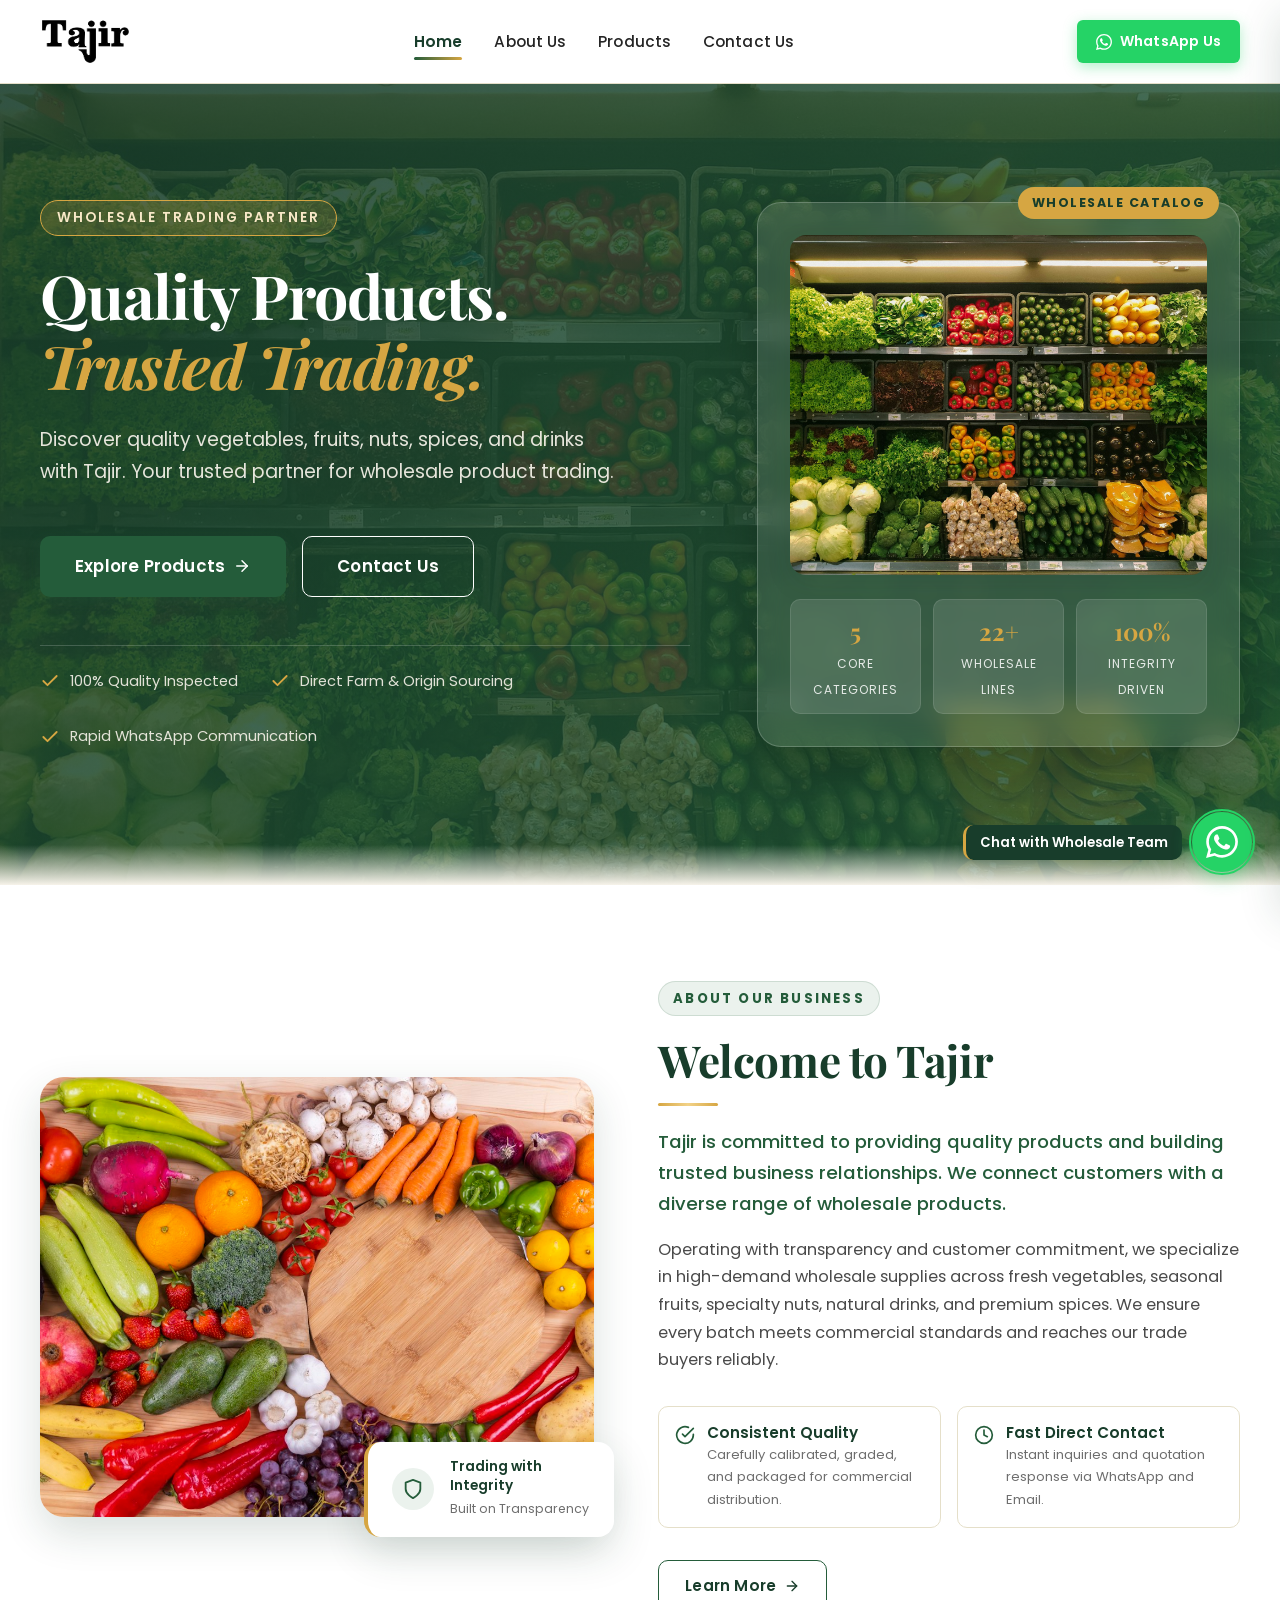
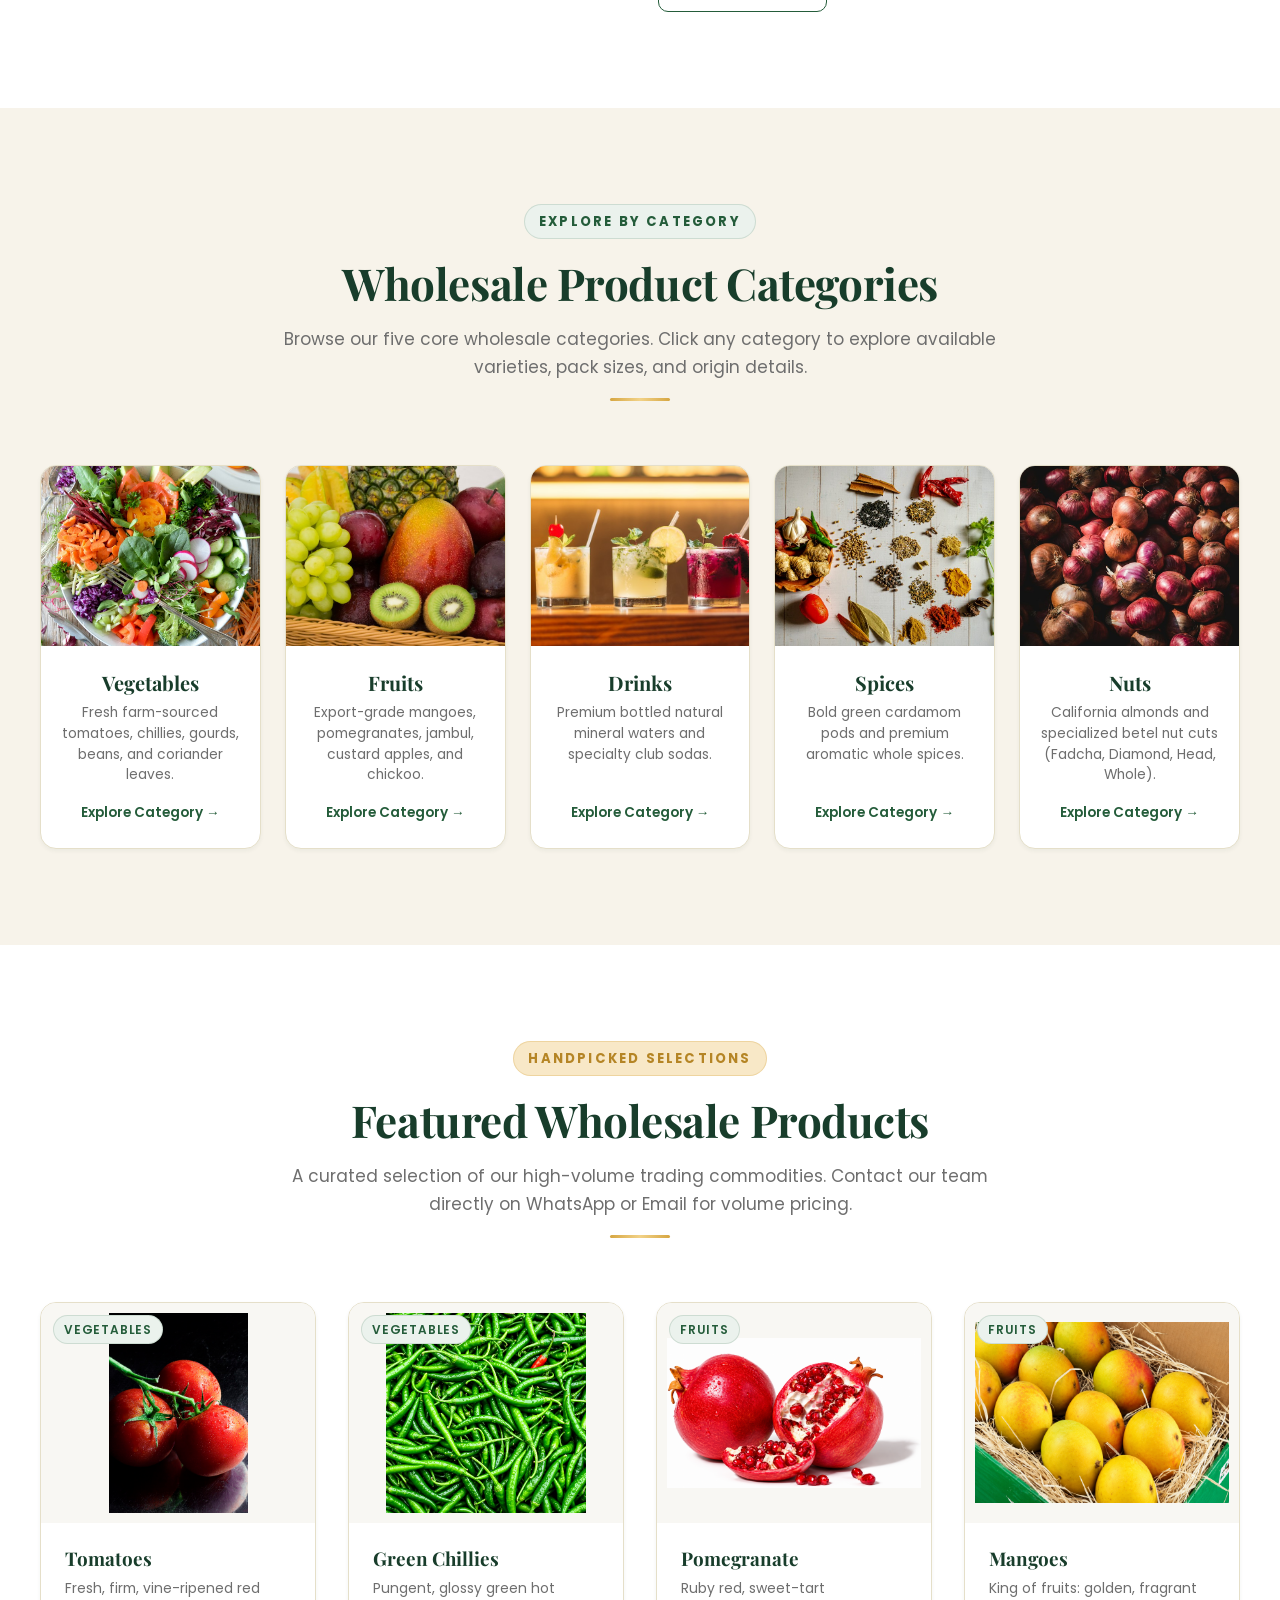
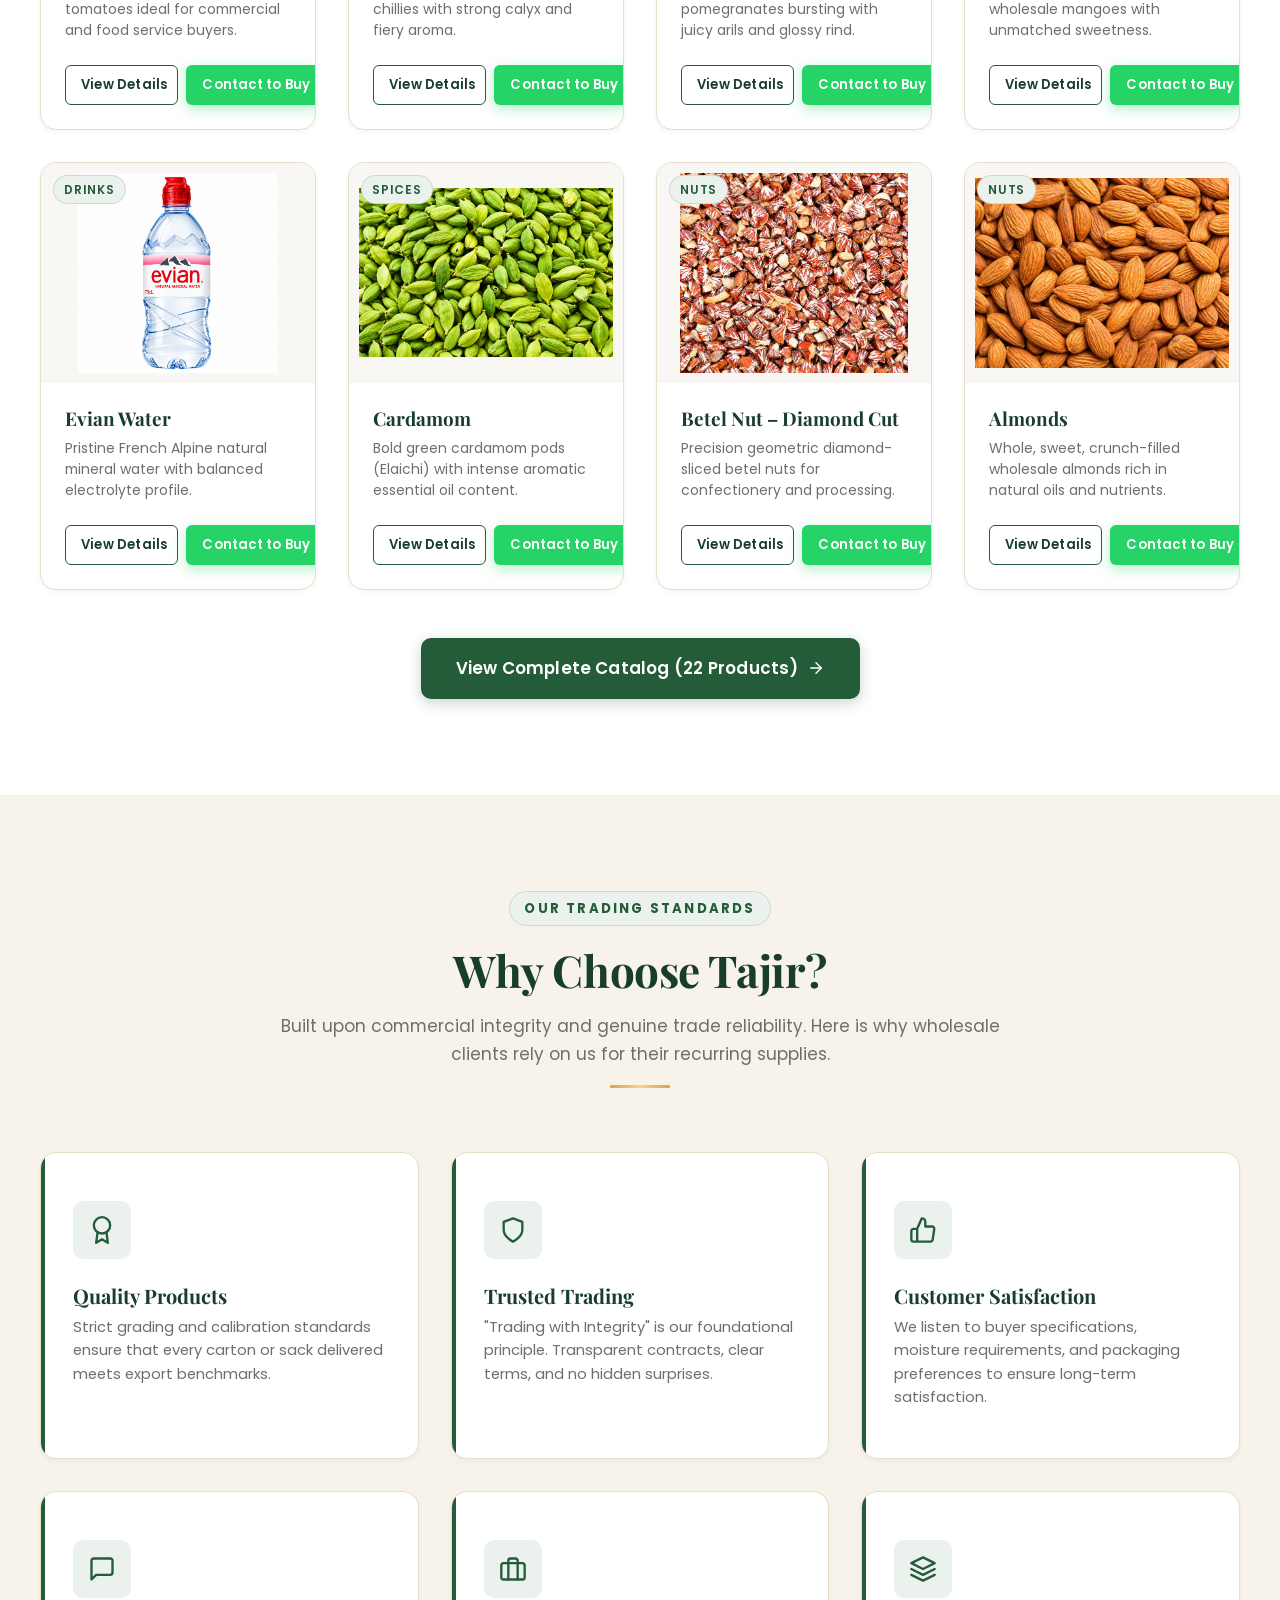
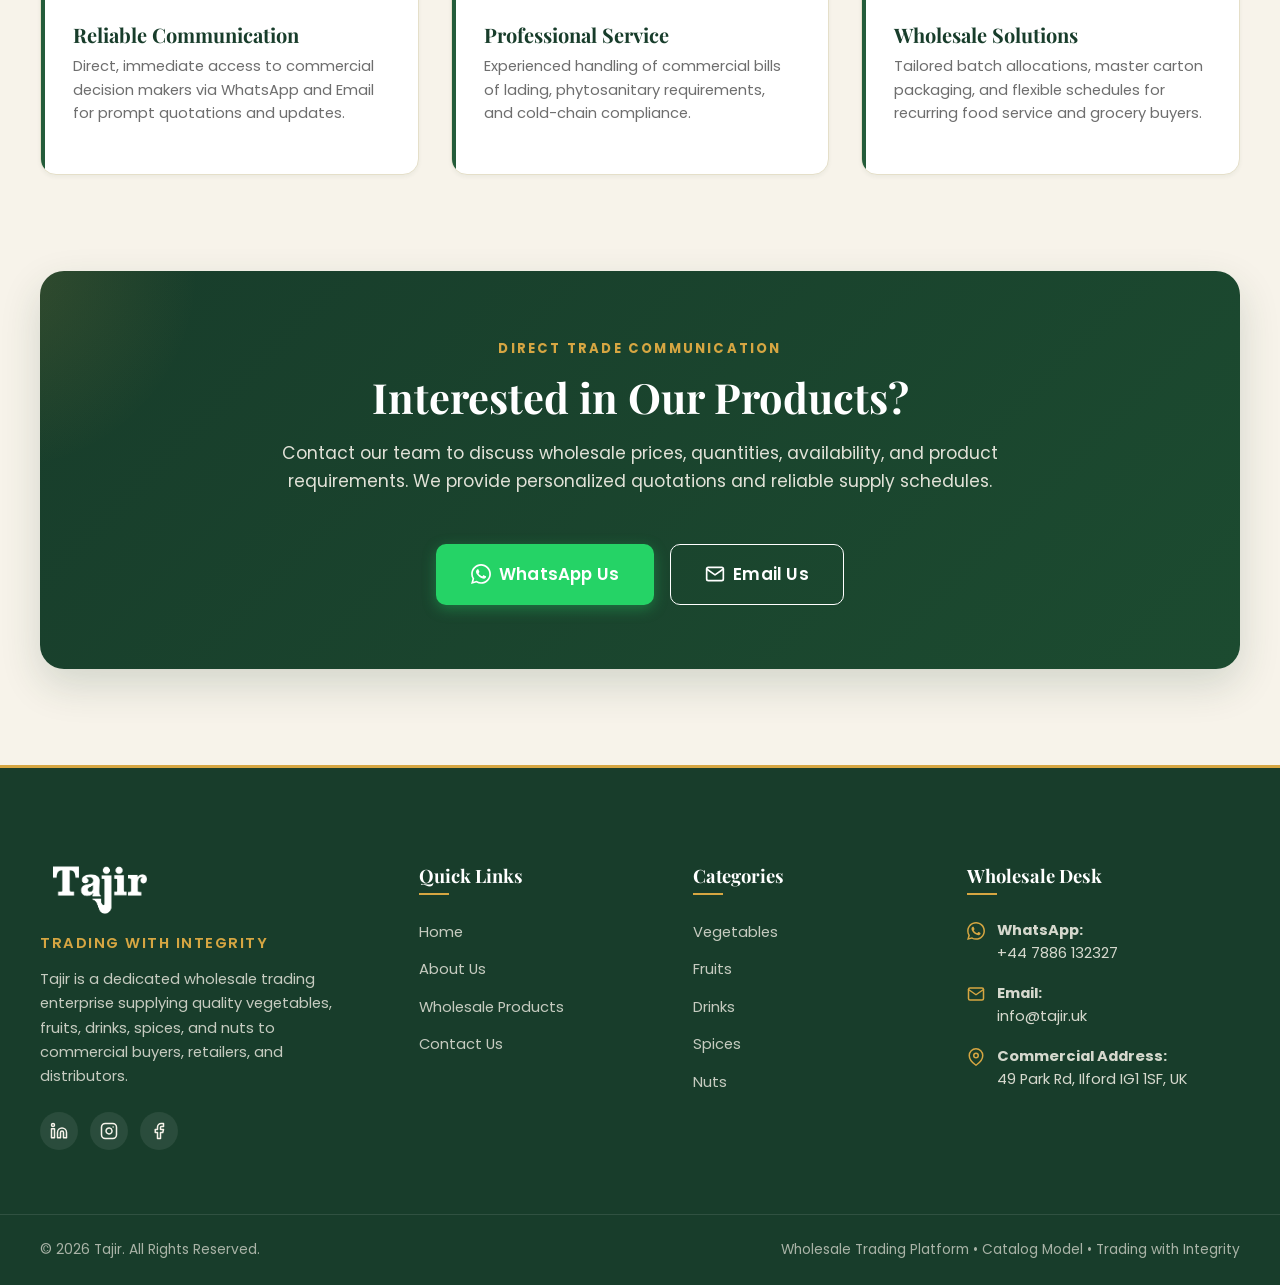
==== commit ad98e5db: "Logo Update" ====
--- a/index.html
+++ b/index.html
@@ -4,21 +4,20 @@
 <head>
     <meta charset="UTF-8">
     <meta name="viewport" content="width=device-width, initial-scale=1.0">
-    <title>Tajir Trader — Quality Products. Trusted Trading. | Wholesale Product Catalog</title>
+    <title>Tajir — Quality Products. Trusted Trading. | Wholesale Product Catalog</title>
     <meta name="description"
-        content="Discover premium wholesale vegetables, fruits, nuts, spices, and drinks with Tajir Trader. Trading with integrity for commercial partners worldwide.">
+        content="Discover premium wholesale vegetables, fruits, nuts, spices, and drinks with Tajir. Trading with integrity for commercial partners worldwide.">
     <meta name="keywords"
-        content="Tajir Trader, wholesale trading, wholesale vegetables, wholesale fruits, wholesale nuts, wholesale spices, wholesale drinks, bulk supply">
+        content="Tajir, wholesale trading, wholesale vegetables, wholesale fruits, wholesale nuts, wholesale spices, wholesale drinks, bulk supply">
 
     <!-- Open Graph Metadata -->
-    <meta property="og:title" content="Tajir Trader — Wholesale Trading Website">
+    <meta property="og:title" content="Tajir — Wholesale Trading Website">
     <meta property="og:description"
         content="Trading with Integrity. Explore our wholesale catalog of vegetables, fruits, drinks, spices, and nuts. Contact directly via WhatsApp or Email.">
     <meta property="og:type" content="website">
     <meta property="og:image" content="assets/images/hero-banner.jpg">
 
     <!-- Favicon -->
-    <link rel="icon" type="image/svg+xml" href="assets/icons/favicon.svg">
     <link rel="alternate icon" type="image/png" href="assets/icons/favicon.png">
 
     <!-- Google Fonts -->
@@ -41,9 +40,9 @@
     <header class="site-header" id="siteHeader">
         <div class="container header-container">
             <!-- Brand Identity -->
-            <a href="index.html" class="brand-link" aria-label="Tajir Trader — Homepage">
-                <img src="assets/images/logo.svg" alt="Tajir Trader Logo" class="brand-logo-img" width="220"
-                    height="55">
+            <a href="index.html" class="brand-link" aria-label="Tajir — Homepage">
+                <img src="assets/images/logo.svg" alt="Tajir Logo" class="brand-logo-img" width="120"
+                    height="63">
             </a>
 
             <!-- Desktop Navigation -->
@@ -84,7 +83,7 @@
     <div class="mobile-nav-drawer" id="mobileNavDrawer" aria-hidden="true">
         <div>
             <div class="mobile-nav-header">
-                <img src="assets/images/logo.svg" alt="Tajir Trader Logo" style="height: 38px; width: auto;">
+                <img src="assets/images/logo.svg" alt="Tajir Logo" style="height: 38px; width: auto;">
                 <button type="button" class="mobile-nav-close-btn" id="mobileNavClose" aria-label="Close navigation menu">&times;</button>
             </div>
             <ul class="mobile-nav-list">
@@ -98,7 +97,7 @@
             <button type="button" class="btn btn-whatsapp" onclick="contactOnWhatsApp('')" style="width: 100%;">
                 WhatsApp Inquiry
             </button>
-            <a href="mailto:info@tajir.uk?subject=General%20Wholesale%20Inquiry%20%E2%80%93%20Tajir%20Trader" class="btn btn-secondary" onclick="contactByEmail(''); return true;" target="_blank" rel="noopener noreferrer" style="width: 100%; display: flex; align-items: center; justify-content: center;">
+            <a href="mailto:info@tajir.uk?subject=General%20Wholesale%20Inquiry%20%E2%80%93%20Tajir" class="btn btn-secondary" onclick="contactByEmail(''); return true;" target="_blank" rel="noopener noreferrer" style="width: 100%; display: flex; align-items: center; justify-content: center;">
                 Email Inquiries
             </a>
         </div>
@@ -116,7 +115,7 @@
                         Quality Products. <span>Trusted Trading.</span>
                     </h1>
                     <p class="hero-description">
-                        Discover quality vegetables, fruits, nuts, spices, and drinks with Tajir Trader. Your trusted
+                        Discover quality vegetables, fruits, nuts, spices, and drinks with Tajir. Your trusted
                         partner for wholesale product trading.
                     </p>
                     <div class="hero-actions">
@@ -166,7 +165,7 @@
                         <span class="hero-badge-overlay">Wholesale Catalog</span>
                         <div class="hero-produce-montage">
                             <img src="assets/images/hero-banner.jpg"
-                                alt="Fresh Wholesale Produce Display — Tajir Trader" width="600" height="340">
+                                alt="Fresh Wholesale Produce Display — Tajir" width="600" height="340">
                         </div>
                         <div class="hero-stats-bar">
                             <div class="hero-stat-box">
@@ -194,7 +193,7 @@
             <div class="container">
                 <div class="welcome-grid">
                     <div class="welcome-image-wrapper">
-                        <img src="assets/images/about.jpg" alt="Wholesale Produce Harvest — Tajir Trader"
+                        <img src="assets/images/about.jpg" alt="Wholesale Produce Harvest — Tajir"
                             class="welcome-main-img" width="560" height="440" loading="lazy">
                         <div class="welcome-floating-badge">
                             <div class="badge-icon">
@@ -213,10 +212,10 @@
 
                     <div class="welcome-text-content">
                         <span class="section-tag">About Our Business</span>
-                        <h2 class="section-title">Welcome to Tajir Trader</h2>
+                        <h2 class="section-title">Welcome to Tajir</h2>
                         <div class="gold-divider" style="margin: 0 0 20px 0;"></div>
                         <p class="welcome-lead">
-                            Tajir Trader is committed to providing quality products and building trusted business
+                            Tajir is committed to providing quality products and building trusted business
                             relationships. We connect customers with a diverse range of wholesale products.
                         </p>
                         <p>
@@ -399,7 +398,7 @@
             <div class="container">
                 <div class="section-header">
                     <span class="section-tag">Our Trading Standards</span>
-                    <h2 class="section-title">Why Choose Tajir Trader?</h2>
+                    <h2 class="section-title">Why Choose Tajir?</h2>
                     <p class="section-subtitle">
                         Built upon commercial integrity and genuine trade reliability. Here is why wholesale clients
                         rely on us for their recurring supplies.
@@ -535,7 +534,7 @@
                                 </svg>
                                 WhatsApp Us
                             </button>
-                            <a href="mailto:info@tajir.uk?subject=General%20Wholesale%20Inquiry%20%E2%80%93%20Tajir%20Trader" class="btn btn-outline-white btn-lg" onclick="contactByEmail(''); return true;" target="_blank" rel="noopener noreferrer">
+                            <a href="mailto:info@tajir.uk?subject=General%20Wholesale%20Inquiry%20%E2%80%93%20Tajir" class="btn btn-outline-white btn-lg" onclick="contactByEmail(''); return true;" target="_blank" rel="noopener noreferrer">
                                 <svg xmlns="http://www.w3.org/2000/svg" width="20" height="20" viewBox="0 0 24 24"
                                     fill="none" stroke="currentColor" stroke-width="2" stroke-linecap="round"
                                     stroke-linejoin="round">
@@ -561,12 +560,12 @@
             <!-- Brand & Intro -->
             <div class="footer-brand">
                 <a href="index.html">
-                    <img src="assets/images/logo.svg" alt="Tajir Trader" class="footer-logo-img" width="220"
-                        height="55">
+                    <img src="assets/images/logo.svg" alt="Tajir" class="footer-logo-img" width="120"
+                        height="63">
                 </a>
                 <p class="footer-tagline">Trading with Integrity</p>
                 <p class="footer-intro">
-                    Tajir Trader is a dedicated wholesale trading enterprise supplying quality vegetables, fruits,
+                    Tajir is a dedicated wholesale trading enterprise supplying quality vegetables, fruits,
                     drinks, spices, and nuts to commercial buyers, retailers, and distributors.
                 </p>
                 <div class="footer-social-links">
@@ -668,7 +667,7 @@
 
         <div class="footer-bottom">
             <div class="container footer-bottom-flex">
-                <p>&copy; 2026 Tajir Trader. All Rights Reserved.</p>
+                <p>&copy; 2026 Tajir. All Rights Reserved.</p>
                 <p>Wholesale Trading Platform &bull; Catalog Model &bull; Trading with Integrity</p>
             </div>
         </div>
@@ -680,7 +679,7 @@
     <div class="floating-whatsapp">
         <span class="floating-whatsapp-tooltip">Chat with Wholesale Team</span>
         <a href="javascript:void(0)" class="floating-whatsapp-btn" id="floatingWhatsAppBtn"
-            aria-label="Contact Tajir Trader on WhatsApp">
+            aria-label="Contact Tajir on WhatsApp">
             <span class="floating-whatsapp-pulse"></span>
             <svg xmlns="http://www.w3.org/2000/svg" width="32" height="32" viewBox="0 0 24 24" fill="currentColor">
                 <path
--- a/css/style.css
+++ b/css/style.css
@@ -1,5 +1,5 @@
 /* ==========================================================================
-   TAJIR TRADER — Main Stylesheet
+   TAJIR — Main Stylesheet
    Brand Tagline: Trading with Integrity
    Version: 2.0
    ========================================================================== */
--- a/css/responsive.css
+++ b/css/responsive.css
@@ -1,5 +1,5 @@
 /* ==========================================================================
-   TAJIR TRADER — Comprehensive Responsive Stylesheet
+   TAJIR — Comprehensive Responsive Stylesheet
    File: css/responsive.css
    Version: 2.1 — Mobile Optimization Overhaul
    ========================================================================== */
